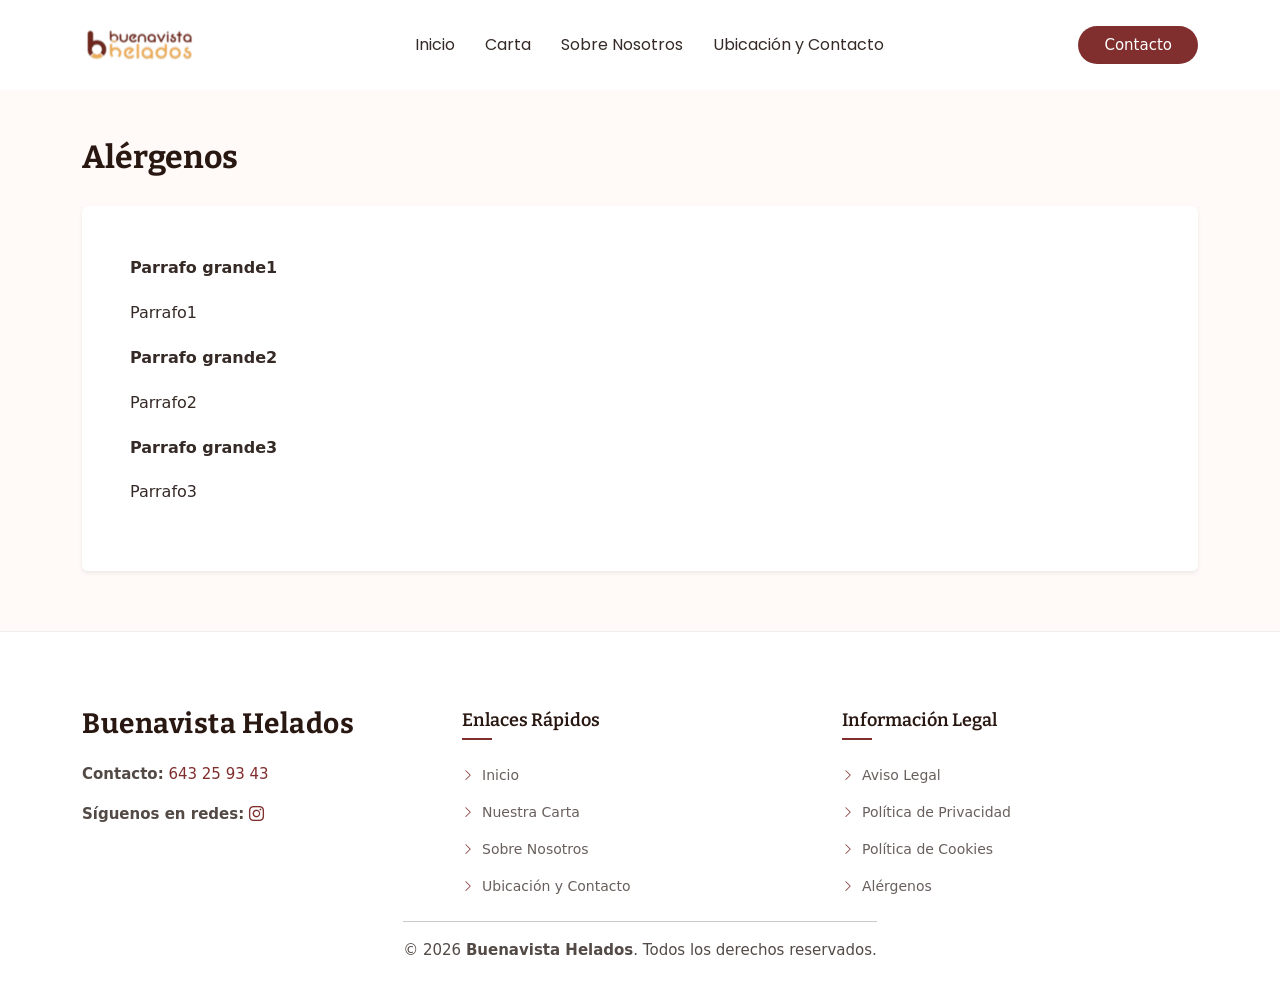
==== alergenos.html @ 4eeed059 "footer, avisos legales..." ====
<!DOCTYPE html>
<html lang="es">

<head>
  <meta charset="utf-8">
  <meta content="width=device-width, initial-scale=1.0" name="viewport">
  <title>Alérgenos - Buenavista Helados</title>
  <meta name="description" content="Información sobre alérgenos en Buenavista Helados">

  <link href="assets/img/cucurucho-de-helado.png" rel="icon">
  <link href="assets/img/cucurucho-de-helado.png" rel="apple-touch-icon">

  <link href="https://fonts.googleapis.com" rel="preconnect">
  <link href="https://fonts.gstatic.com" rel="preconnect" crossorigin>
  <link href="https://fonts.googleapis.com/css2?family=Roboto:ital,wght@0,100;0,300;0,400;0,500;0,700;0,900;1,100;1,300;1,400;1,500;1,700;1,900&family=Poppins:ital,wght@0,100;0,200;0,300;0,400;0,500;0,600;0,700;0,800;0,900;1,100;1,200;1,300;1,400;1,500;1,600;1,700;1,800;1,900&family=Bitter:ital,wght@0,100;0,200;0,300;0,400;0,500;0,600;0,700;0,800;0,900;1,100;1,200;1,300;1,400;1,500;1,600;1,700;1,800;1,900&display=swap" rel="stylesheet">

  <link href="assets/vendor/bootstrap/css/bootstrap.min.css" rel="stylesheet">
  <link href="assets/vendor/bootstrap-icons/bootstrap-icons.css" rel="stylesheet">
  <link href="assets/vendor/aos/aos.css" rel="stylesheet">
  <link href="assets/vendor/glightbox/css/glightbox.min.css" rel="stylesheet">

  <link href="assets/css/main.css" rel="stylesheet">

</head>

<body class="index-page min-vh-100 d-flex flex-column">

  <header id="header" class="header d-flex align-items-center sticky-top">
    <div class="container position-relative d-flex align-items-center justify-content-between">

      <a href="index.html" class="logo d-flex align-items-center me-auto me-xl-0">
      <img src="assets/img/logo.png" alt="Buenavista Helados">
      </a>

      <nav id="navmenu" class="navmenu">
        <ul>
          <li><a href="index.html#hero">Inicio</a></li>
          <li><a href="index.html#bloques-tematicos">Carta</a></li>
          <li><a href="index.html#about">Sobre Nosotros</a></li>
          <li><a href="index.html#location">Ubicación y Contacto</a></li>
        </ul>
        <i class="mobile-nav-toggle d-xl-none bi bi-list"></i>
      </nav>

      <a class="btn-getstarted d-none d-sm-block" href="index.html#location">Contacto</a>

    </div>
  </header>

  <main class="main flex-grow-1 light-background d-flex flex-column">

    <section class="section flex-grow-1 pt-5">
      <div class="container">
        
        <h2 style="color: var(--heading-color); font-weight: 700; margin-bottom: 30px;">Alérgenos</h2>
        
        <div class="p-4 p-md-5 bg-white rounded shadow-sm" style="color: var(--default-color); line-height: 1.8;">
          
          <p><strong>Parrafo grande1</strong></p>
          <p>Parrafo1</p>
          
          <p><strong>Parrafo grande2</strong></p>
          <p>Parrafo2</p>

          <p><strong>Parrafo grande3</strong></p>
          <p>Parrafo3</p>

        </div>
      </div>
    </section>

  </main>

  <footer id="footer" class="footer position-relative mt-auto" style="background: #ffffff; border-top: 1px solid color-mix(in srgb, var(--default-color), transparent 92%);">
    <div class="container footer-content pt-5 pb-4">
      <div class="row gy-4">

        <div class="col-lg-4 col-md-6 footer-contact">
          <a href="index.html" class="logo d-flex align-items-center mb-3">
            <span class="sitename">Buenavista Helados</span>
          </a>
          <div class="contact-info mt-4">
            <p class="alineadoIzq"><strong>Contacto:</strong><a href="tel:643259343"> 643 25 93 43</a></p>
          </div>
          <p class="alineadoIzq"><strong>Síguenos en redes:</strong>
            <a href="https://www.instagram.com/buenavistahelados/"><i class="bi bi-instagram"></i></a>
          </p>
        </div>

        <div class="col-lg-4 col-md-6 footer-links">
          <h4 class="alineadoIzq">Enlaces Rápidos</h4>
          <ul>
            <li><a href="index.html#hero"><i class="bi bi-chevron-right"></i> Inicio</a></li>
            <li><a href="index.html#bloques-tematicos"><i class="bi bi-chevron-right"></i> Nuestra Carta</a></li>
            <li><a href="index.html#about"><i class="bi bi-chevron-right"></i> Sobre Nosotros</a></li>
            <li><a href="index.html#location"><i class="bi bi-chevron-right"></i> Ubicación y Contacto</a></li>
          </ul>
        </div>

        <div class="col-lg-4 col-md-12 footer-links">
          <h4 class="alineadoIzq">Información Legal</h4>
          <ul>
            <li><a href="avisoLegal.html"><i class="bi bi-chevron-right"></i> Aviso Legal</a></li>
            <li><a href="politicaPrivacidad.html"><i class="bi bi-chevron-right"></i> Política de Privacidad</a></li>
            <li><a href="politicaCookies.html"><i class="bi bi-chevron-right"></i> Política de Cookies</a></li>
            <li><a href="alergenos.html"><i class="bi bi-chevron-right"></i> Alérgenos</a></li>
          </ul>
        </div>

        <div class="container d-flex flex-column flex-lg-row justify-content-center align-items-center">
          <div class="copyright">
            <hr>
            <p class="mb-0">© 2026 <strong>Buenavista Helados</strong>. Todos los derechos reservados.</p>
          </div>
        </div>
      </div>
    </div>
  </footer>

  <a href="#" id="scroll-top" class="scroll-top d-flex align-items-center justify-content-center"><i class="bi bi-arrow-up-short"></i></a>

  <div id="preloader"></div>

  <script src="assets/vendor/bootstrap/js/bootstrap.bundle.min.js"></script>
  <script src="assets/vendor/php-email-form/validate.js"></script>
  <script src="assets/vendor/aos/aos.js"></script>
  <script src="assets/vendor/imagesloaded/imagesloaded.pkgd.min.js"></script>
  <script src="assets/vendor/isotope-layout/isotope.pkgd.min.js"></script>
  <script src="assets/vendor/glightbox/js/glightbox.min.js"></script>

  <script src="assets/js/main.js"></script>

</body>

</html>
---- assets/css/main.css ----
@charset "UTF-8";

/* Fonts */
:root {
  --default-font: "Roboto",  system-ui, -apple-system, "Segoe UI", Roboto, "Helvetica Neue", Arial, "Noto Sans", "Liberation Sans", sans-serif, "Apple Color Emoji", "Segoe UI Emoji", "Segoe UI Symbol", "Noto Color Emoji";
  --heading-font: "Bitter",  sans-serif;
  --nav-font: "Poppins",  sans-serif;
}

/* Global Colors - The following color variables are used throughout the website. Updating them here will change the color scheme of the entire website */
:root { 
  --background-color: #ffffff; /* Background color for the entire website, including individual sections */
  --default-color: #352a26; /* Default color used for the majority of the text content across the entire website */
  --heading-color: #291812; /* Color for headings, subheadings and title throughout the website */
  --accent-color: #802F2E; /* Accent color that represents your brand on the website. It's used for buttons, links, and other elements that need to stand out */
  --surface-color: #ffffff; /* The surface color is used as a background of boxed elements within sections, such as cards, icon boxes, or other elements that require a visual separation from the global background. */
  --contrast-color: #ffffff; /* Contrast color for text, ensuring readability against backgrounds of accent, heading, or default colors. */
}

/* Nav Menu Colors - The following color variables are used specifically for the navigation menu. They are separate from the global colors to allow for more customization options */
:root {
  --nav-color: #352a26;  /* The default color of the main navmenu links */
  --nav-hover-color: #802F2E; /* Applied to main navmenu links when they are hovered over or active */
  --nav-mobile-background-color: #ffffff; /* Used as the background color for mobile navigation menu */
  --nav-dropdown-background-color: #ffffff; /* Used as the background color for dropdown items that appear when hovering over primary navigation items */
  --nav-dropdown-color: #352a26; /* Used for navigation links of the dropdown items in the navigation menu. */
  --nav-dropdown-hover-color: #eb5f2d; /* Similar to --nav-hover-color, this color is applied to dropdown navigation links when they are hovered over. */
}

/* Color Presets - These classes override global colors when applied to any section or element, providing reuse of the sam color scheme. */

.light-background {
  --background-color: #fff9f7;
  --surface-color: #ffffff;
}

.dark-background {
  --background-color: #060606;
  --default-color: #ffffff;
  --heading-color: #ffffff;
  --surface-color: #252525;
  --contrast-color: #ffffff;
}

/* Smooth scroll */
:root {
  scroll-behavior: smooth;
}

/*--------------------------------------------------------------
# General Styling & Shared Classes
--------------------------------------------------------------*/
body {
  color: var(--default-color);
  background-color: var(--background-color);
}

a {
  color: var(--accent-color);
  text-decoration: none;
  transition: 0.3s;
}

a:hover {
  color: color-mix(in srgb, var(--accent-color), transparent 25%);
  text-decoration: none;
}

h1,
h2,
h3,
h4,
h5,
h6 {
  color: var(--heading-color);
  font-family: var(--heading-font);
}

/* PHP Email Form Messages
------------------------------*/
.php-email-form .error-message {
  display: none;
  background: #df1529;
  color: #ffffff;
  text-align: left;
  padding: 15px;
  margin-bottom: 24px;
  font-weight: 600;
}

.php-email-form .sent-message {
  display: none;
  color: #ffffff;
  background: #059652;
  text-align: center;
  padding: 15px;
  margin-bottom: 24px;
  font-weight: 600;
}

.php-email-form .loading {
  display: none;
  background: var(--surface-color);
  text-align: center;
  padding: 15px;
  margin-bottom: 24px;
}

.php-email-form .loading:before {
  content: "";
  display: inline-block;
  border-radius: 50%;
  width: 24px;
  height: 24px;
  margin: 0 10px -6px 0;
  border: 3px solid var(--accent-color);
  border-top-color: var(--surface-color);
  animation: php-email-form-loading 1s linear infinite;
}

@keyframes php-email-form-loading {
  0% {
    transform: rotate(0deg);
  }

  100% {
    transform: rotate(360deg);
  }
}

/*--------------------------------------------------------------
# Global Header
--------------------------------------------------------------*/
.header {
  color: var(--default-color);
  background-color: var(--background-color);
  padding: 15px 0;
  transition: all 0.5s;
  z-index: 997;
}

.header .logo {
  line-height: 1;
}

.header .logo img {
  max-height: 36px;
  margin-right: 8px;
}

.header .logo i {
  font-size: 24px;
  margin-right: 5px;
  color: var(--accent-color);
}

.header .logo h1 {
  font-size: 28px;
  margin: 0;
  font-weight: 500;
  letter-spacing: 0.5px;
  color: var(--heading-color);
}

.header .btn-getstarted,
.header .btn-getstarted:focus {
  color: var(--contrast-color);
  background: var(--accent-color);
  padding: 8px 26px;
  margin: 0;
  border-radius: 50px;
  transition: 0.3s;
  display: grid;
  place-items: center;
  font-size: 15px;
}

.header .btn-getstarted:hover,
.header .btn-getstarted:focus:hover {
  color: var(--contrast-color);
  background: color-mix(in srgb, var(--accent-color), transparent 15%);
}

@media (max-width: 1200px) {
  .header .logo {
    order: 1;
  }

  .header .btn-getstarted {
    order: 2;
    margin: 0 15px 0 0;
    padding: 8px 20px;
  }

  .header .navmenu {
    order: 3;
  }
}

.scrolled .header {
  box-shadow: 0px 0 18px rgba(0, 0, 0, 0.1);
}

/*--------------------------------------------------------------
# Navigation Menu
--------------------------------------------------------------*/
/* Navmenu - Desktop */
@media (min-width: 1200px) {
  .navmenu {
    padding: 0;
  }

  .navmenu ul {
    margin: 0;
    padding: 0;
    display: flex;
    list-style: none;
    align-items: center;
  }

  .navmenu li {
    position: relative;
  }

  .navmenu a,
  .navmenu a:focus {
    color: var(--nav-color);
    padding: 18px 15px;
    font-size: 16px;
    font-family: var(--nav-font);
    font-weight: 400;
    display: flex;
    align-items: center;
    justify-content: space-between;
    white-space: nowrap;
    transition: 0.3s;
  }

  .navmenu a i,
  .navmenu a:focus i {
    font-size: 12px;
    line-height: 0;
    margin-left: 5px;
    transition: 0.3s;
  }

  .navmenu li:last-child a {
    padding-right: 0;
  }

  .navmenu li:hover>a,
  .navmenu .active,
  .navmenu .active:focus {
    color: var(--nav-hover-color);
  }

  .navmenu .dropdown ul {
    margin: 0;
    padding: 10px 0;
    background: var(--nav-dropdown-background-color);
    display: block;
    position: absolute;
    visibility: hidden;
    left: 14px;
    top: 130%;
    opacity: 0;
    transition: 0.3s;
    border-radius: 4px;
    z-index: 99;
    box-shadow: 0px 0px 30px rgba(0, 0, 0, 0.1);
  }

  .navmenu .dropdown ul li {
    min-width: 200px;
  }

  .navmenu .dropdown ul a {
    padding: 10px 20px;
    font-size: 15px;
    text-transform: none;
    color: var(--nav-dropdown-color);
  }

  .navmenu .dropdown ul a i {
    font-size: 12px;
  }

  .navmenu .dropdown ul a:hover,
  .navmenu .dropdown ul .active:hover,
  .navmenu .dropdown ul li:hover>a {
    color: var(--nav-dropdown-hover-color);
  }

  .navmenu .dropdown:hover>ul {
    opacity: 1;
    top: 100%;
    visibility: visible;
  }

  .navmenu .dropdown .dropdown ul {
    top: 0;
    left: -90%;
    visibility: hidden;
  }

  .navmenu .dropdown .dropdown:hover>ul {
    opacity: 1;
    top: 0;
    left: -100%;
    visibility: visible;
  }
}

/* Navmenu - Mobile */
@media (max-width: 1199px) {
  .mobile-nav-toggle {
    color: var(--nav-color);
    font-size: 28px;
    line-height: 0;
    margin-right: 10px;
    cursor: pointer;
    transition: color 0.3s;
  }

  .navmenu {
    padding: 0;
    z-index: 9997;
  }

  .navmenu ul {
    display: none;
    list-style: none;
    position: absolute;
    inset: 60px 20px 20px 20px;
    padding: 10px 0;
    margin: 0;
    border-radius: 6px;
    background-color: var(--nav-mobile-background-color);
    overflow-y: auto;
    transition: 0.3s;
    z-index: 9998;
    box-shadow: 0px 0px 30px rgba(0, 0, 0, 0.1);
  }

  .navmenu a,
  .navmenu a:focus {
    color: var(--nav-dropdown-color);
    padding: 10px 20px;
    font-family: var(--nav-font);
    font-size: 17px;
    font-weight: 500;
    display: flex;
    align-items: center;
    justify-content: space-between;
    white-space: nowrap;
    transition: 0.3s;
  }

  .navmenu a i,
  .navmenu a:focus i {
    font-size: 12px;
    line-height: 0;
    margin-left: 5px;
    width: 30px;
    height: 30px;
    display: flex;
    align-items: center;
    justify-content: center;
    border-radius: 50%;
    transition: 0.3s;
    background-color: color-mix(in srgb, var(--accent-color), transparent 90%);
  }

  .navmenu a i:hover,
  .navmenu a:focus i:hover {
    background-color: var(--accent-color);
    color: var(--contrast-color);
  }

  .navmenu a:hover,
  .navmenu .active,
  .navmenu .active:focus {
    color: var(--nav-dropdown-hover-color);
  }

  .navmenu .active i,
  .navmenu .active:focus i {
    background-color: var(--accent-color);
    color: var(--contrast-color);
    transform: rotate(180deg);
  }

  .navmenu .dropdown ul {
    position: static;
    display: none;
    z-index: 99;
    padding: 10px 0;
    margin: 10px 20px;
    background-color: var(--nav-dropdown-background-color);
    border: 1px solid color-mix(in srgb, var(--default-color), transparent 90%);
    box-shadow: none;
    transition: all 0.5s ease-in-out;
  }

  .navmenu .dropdown ul ul {
    background-color: rgba(33, 37, 41, 0.1);
  }

  .navmenu .dropdown>.dropdown-active {
    display: block;
    background-color: rgba(33, 37, 41, 0.03);
  }

  .mobile-nav-active {
    overflow: hidden;
  }

  .mobile-nav-active .mobile-nav-toggle {
    color: #fff;
    position: absolute;
    font-size: 32px;
    top: 15px;
    right: 15px;
    margin-right: 0;
    z-index: 9999;
  }

  .mobile-nav-active .navmenu {
    position: fixed;
    overflow: hidden;
    inset: 0;
    background: rgba(33, 37, 41, 0.8);
    transition: 0.3s;
  }

  .mobile-nav-active .navmenu>ul {
    display: block;
  }
}

/*--------------------------------------------------------------
# Global Footer
--------------------------------------------------------------*/
.footer {
  color: var(--default-color);
  background-color: #FFF9F7;
  font-size: 14px;
  padding: 30px 0 0; 
  position: relative;
}

.footer .footer-content .logo {
  line-height: 1;
}

.footer .footer-content .logo span {
  color: var(--heading-color);
  font-size: 28px;
  font-weight: 700;
  letter-spacing: 0.5px;
  font-family: var(--heading-font);
}

.footer .footer-content p {
  font-size: 15px;
  line-height: 1.6;
  color: color-mix(in srgb, var(--default-color), transparent 15%);
}

.footer .newsletter-form {
  margin-top: 30px;
}

.footer .newsletter-form h5 {
  color: var(--heading-color);
  font-size: 16px;
  font-weight: 600;
  margin-bottom: 15px;
  font-family: var(--heading-font);
}

.footer .newsletter-form .input-group {
  position: relative;
  display: flex;
  border-radius: 50px;
  overflow: hidden;
  box-shadow: 0 2px 10px color-mix(in srgb, var(--default-color), transparent 90%);
}

.footer .newsletter-form input[type=email] {
  flex: 1;
  padding: 12px 20px;
  border: none;
  background-color: var(--surface-color);
  color: var(--default-color);
  font-size: 14px;
}

.footer .newsletter-form input[type=email]:focus {
  outline: none;
  box-shadow: none;
}

.footer .newsletter-form input[type=email]::placeholder {
  color: color-mix(in srgb, var(--default-color), transparent 60%);
}

.footer .newsletter-form .btn-subscribe {
  background-color: var(--accent-color);
  color: var(--contrast-color);
  border: none;
  padding: 12px 20px;
  cursor: pointer;
  transition: 0.3s;
}

.footer .newsletter-form .btn-subscribe:hover {
  background-color: color-mix(in srgb, var(--accent-color), black 10%);
}

.footer .newsletter-form .btn-subscribe i {
  font-size: 16px;
}

.footer .newsletter-form .loading,
.footer .newsletter-form .error-message,
.footer .newsletter-form .sent-message {
  font-size: 13px;
  margin-top: 8px;
}

.footer h4 {
  color: var(--heading-color);
  font-size: 18px;
  font-weight: 600;
  margin-bottom: 25px;
  position: relative;
  font-family: var(--heading-font);
}

.footer h4:after {
  content: "";
  position: absolute;
  left: 0;
  bottom: -8px;
  width: 30px;
  height: 2px;
  background-color: var(--accent-color);
}

.footer .footer-links ul {
  list-style: none;
  padding: 0;
  margin: 0;
}

.footer .footer-links ul li {
  padding: 8px 0;
  display: flex;
  align-items: center;
  transition: 0.3s;
}

.footer .footer-links ul li:hover {
  transform: translateX(5px);
}

.footer .footer-links ul a {
  color: color-mix(in srgb, var(--default-color), transparent 25%);
  text-decoration: none;
  display: flex;
  align-items: center;
  font-size: 14px;
  transition: 0.3s;
}

.footer .footer-links ul a:hover {
  color: var(--accent-color);
}

.footer .footer-links ul a i {
  margin-right: 8px;
  font-size: 12px;
  color: var(--accent-color);
}

.footer .footer-contact .contact-item {
  display: flex;
  align-items: flex-start;
  margin-bottom: 20px;
}

.footer .footer-contact .contact-item .contact-icon {
  width: 40px;
  height: 40px;
  background-color: color-mix(in srgb, var(--accent-color), transparent 90%);
  border-radius: 50%;
  display: flex;
  align-items: center;
  justify-content: center;
  margin-right: 15px;
  flex-shrink: 0;
}

.footer .footer-contact .contact-item .contact-icon i {
  color: var(--accent-color);
  font-size: 16px;
}

.footer .footer-contact .contact-item .contact-info p {
  margin: 0;
  color: color-mix(in srgb, var(--default-color), transparent 20%);
  font-size: 14px;
  line-height: 1.5;
}

.footer .social-links {
  display: flex;
  justify-content: center;
  gap: 12px;
  margin-top: 25px;
}

.footer .social-links a {
  width: 42px;
  height: 42px;
  background-color: color-mix(in srgb, var(--default-color), transparent 92%);
  color: color-mix(in srgb, var(--default-color), transparent 30%);
  display: flex;
  align-items: center;
  justify-content: center;
  border-radius: 50%;
  transition: 0.3s;
  text-decoration: none;
}

.footer .social-links a:hover {
  background-color: var(--accent-color);
  color: var(--contrast-color);
  transform: translateY(-3px);
}

.footer .social-links a i {
  font-size: 16px;
}

.footer .footer-bottom {
  margin-top: 50px;
  padding: 25px 0;
  background-color: color-mix(in srgb, var(--default-color), transparent 95%);
  border-top: 1px solid color-mix(in srgb, var(--default-color), transparent 85%);
}

.footer .footer-bottom .copyright p {
  margin: 0;
  font-size: 14px;
  color: color-mix(in srgb, var(--default-color), transparent 20%);
}

@media (max-width: 991px) {
  .footer .footer-bottom .copyright p {
    text-align: center;
    margin-bottom: 15px;
  }
}

.footer .footer-bottom .footer-bottom-links {
  text-align: right;
  margin-bottom: 8px;
}

@media (max-width: 991px) {
  .footer .footer-bottom .footer-bottom-links {
    text-align: center;
    margin-bottom: 10px;
  }
}

.footer .footer-bottom .footer-bottom-links a {
  color: color-mix(in srgb, var(--default-color), transparent 30%);
  font-size: 13px;
  margin-left: 20px;
  text-decoration: none;
}

.footer .footer-bottom .footer-bottom-links a:first-child {
  margin-left: 0;
}

.footer .footer-bottom .footer-bottom-links a:hover {
  color: var(--accent-color);
}

@media (max-width: 991px) {
  .footer .footer-bottom .footer-bottom-links a {
    margin: 0 10px;
  }
}

.footer .footer-bottom .credits {
  text-align: right;
  font-size: 13px;
  color: color-mix(in srgb, var(--default-color), transparent 40%);
}

@media (max-width: 991px) {
  .footer .footer-bottom .credits {
    text-align: center;
  }
}

.footer .footer-bottom .credits a {
  color: var(--accent-color);
  text-decoration: none;
}

.footer .footer-bottom .credits a:hover {
  text-decoration: underline;
}

@media (max-width: 768px) {
  .footer {
    padding: 30px 0 0; 
  }

  .footer .footer-content {
    text-align: center;
  }

  .footer .footer-links,
  .footer .footer-contact {
    margin-bottom: 40px;
  }
}

input[type=text],
input[type=email],
textarea {
  color: var(--default-color);
  background-color: var(--surface-color);
  font-size: 14px;
  border-color: color-mix(in srgb, var(--default-color), transparent 80%);
}

input[type=text]:focus,
input[type=email]:focus,
textarea:focus {
  border-color: var(--accent-color);
}

input[type=text]::placeholder,
input[type=email]::placeholder,
textarea::placeholder {
  color: color-mix(in srgb, var(--default-color), transparent 70%);
}

/*--------------------------------------------------------------
# Preloader
--------------------------------------------------------------*/
#preloader {
  position: fixed;
  inset: 0;
  z-index: 999999;
  overflow: hidden;
  background: var(--background-color);
  transition: all 0.6s ease-out;
}

#preloader:before {
  content: "";
  position: fixed;
  top: calc(50% - 30px);
  left: calc(50% - 30px);
  border: 6px solid #ffffff;
  border-color: var(--accent-color) transparent var(--accent-color) transparent;
  border-radius: 50%;
  width: 60px;
  height: 60px;
  animation: animate-preloader 1.5s linear infinite;
}

@keyframes animate-preloader {
  0% {
    transform: rotate(0deg);
  }

  100% {
    transform: rotate(360deg);
  }
}

/*--------------------------------------------------------------
# Scroll Top Button
--------------------------------------------------------------*/
.scroll-top {
  position: fixed;
  visibility: hidden;
  opacity: 0;
  right: 15px;
  bottom: -15px;
  z-index: 99999;
  background-color: var(--accent-color);
  width: 44px;
  height: 44px;
  border-radius: 50px;
  transition: all 0.4s;
}

.scroll-top i {
  font-size: 24px;
  color: var(--contrast-color);
  line-height: 0;
}

.scroll-top:hover {
  background-color: color-mix(in srgb, var(--accent-color), transparent 20%);
  color: var(--contrast-color);
}

.scroll-top.active {
  visibility: visible;
  opacity: 1;
  bottom: 15px;
}

/*--------------------------------------------------------------
# Disable aos animation delay on mobile devices
--------------------------------------------------------------*/
@media screen and (max-width: 768px) {
  [data-aos-delay] {
    transition-delay: 0 !important;
  }
}

/*--------------------------------------------------------------
# Global Page Titles & Breadcrumbs
--------------------------------------------------------------*/
.page-title {
  color: var(--default-color);
  background-color: var(--background-color);
  padding: 25px 0;
  position: relative;
}

.page-title h1 {
  font-size: 24px;
  font-weight: 700;
}

.page-title .breadcrumbs ol {
  display: flex;
  flex-wrap: wrap;
  list-style: none;
  padding: 0;
  margin: 0;
  font-size: 14px;
  font-weight: 400;
}

.page-title .breadcrumbs ol li+li {
  padding-left: 10px;
}

.page-title .breadcrumbs ol li+li::before {
  content: "/";
  display: inline-block;
  padding-right: 10px;
  color: color-mix(in srgb, var(--default-color), transparent 70%);
}

/*--------------------------------------------------------------
# Global Sections
--------------------------------------------------------------*/
section,
.section {
  color: var(--default-color);
  background-color: var(--background-color);
  padding: 60px 0;
  scroll-margin-top: 90px;
  overflow: clip;
  position: relative;
}

@media (max-width: 1199px) {

  section,
  .section {
    scroll-margin-top: 66px;
  }
}

/*--------------------------------------------------------------
# Global Section Titles
--------------------------------------------------------------*/
.section-title {
  text-align: center;
  padding-bottom: 60px;
  position: relative;
}

.section-title h2 {
  font-size: 32px;
  font-weight: 700;
  margin-bottom: 20px;
  padding-bottom: 20px;
  position: relative;
}

.section-title h2:before {
  content: "";
  position: absolute;
  display: block;
  width: 160px;
  height: 1px;
  background: color-mix(in srgb, var(--default-color), transparent 60%);
  left: 0;
  right: 0;
  bottom: 1px;
  margin: auto;
}

.section-title h2::after {
  content: "";
  position: absolute;
  display: block;
  width: 60px;
  height: 3px;
  background: var(--accent-color);
  left: 0;
  right: 0;
  bottom: 0;
  margin: auto;
}

.section-title p {
  margin-bottom: 0;
}

/*--------------------------------------------------------------
# Hero Section
--------------------------------------------------------------*/
.hero {
  display: flex;
  align-items: center;
  overflow: hidden;
  position: relative;
  padding: 100px 0;
}

.hero .hero-content {
  width: 100%;
}

.hero .hero-content .content {
  padding-right: 2rem;
}

@media (max-width: 991px) {
 .hero .hero-content .content {
 padding-right: 0;
 text-align: left; 
 margin-bottom: 3rem;
 }
}

.hero .hero-content .hero-title {
  font-size: 3.5rem;
  font-weight: 700;
  line-height: 1.2;
  margin-bottom: 1.5rem;
  color: var(--heading-color);
}

@media (max-width: 768px) {
    #bloques-tematicos .row {
        display: flex !important;
        flex-wrap: nowrap !important; 
        overflow-x: auto !important; 
        padding: 20px 10px !important;
        gap: 15px; 
    }

    #bloques-tematicos .col-12 {
        /* Cada tarjeta ocupa el 80% del ancho para que la siguiente asome un poco */
        flex: 0 0 80% !important; 
        max-width: 80% !important;
        width: 80% !important;
    }

    /* Opcional: Ocultar la barra de desplazamiento para que se vea más limpio */
    #bloques-tematicos .row::-webkit-scrollbar {
        display: none;
    }
}

@media (max-width: 768px) {
  .hero .hero-content .hero-title {
    font-size: 2.5rem;
  }
}

.hero .hero-content .hero-subtitle {
  font-size: 1.1rem;
  line-height: 1.6;
  color: color-mix(in srgb, var(--default-color), transparent 20%);
}

.hero .hero-content .hero-actions .btn {
  padding: 12px 30px;
  font-weight: 600;
  font-size: 1rem;
  border-radius: 50px;
  text-transform: uppercase;
  letter-spacing: 1px;
  transition: all 0.3s ease;
  border: 2px solid var(--accent-color);
}

.hero .hero-content .hero-actions .btn.btn-primary {
  background-color: var(--accent-color);
  color: var(--contrast-color);
}

.hero .hero-content .hero-actions .btn.btn-primary:hover {
  background-color: color-mix(in srgb, var(--accent-color), black 10%);
  border-color: color-mix(in srgb, var(--accent-color), black 10%);
  transform: translateY(-2px);
}

.hero .hero-content .hero-actions .btn.btn-outline {
  background-color: transparent;
  color: var(--accent-color);
}

.hero .hero-content .hero-actions .btn.btn-outline:hover {
  background-color: var(--accent-color);
  color: var(--contrast-color);
  transform: translateY(-2px);
}

.hero .hero-content .hero-info .info-item i {
  font-size: 1.5rem;
  color: var(--accent-color);
}

.hero .hero-content .hero-info .info-item small {
  font-size: 0.85rem;
  text-transform: uppercase;
  letter-spacing: 0.5px;
}

.hero .hero-content .hero-info .info-item .fw-medium {
  font-weight: 600;
  color: var(--heading-color);
}

.hero .hero-images {
  position: relative;
  height: 600px;
}

@media (max-width: 991px) {
  .hero .hero-images {
    height: 500px;
  }
}

.hero .hero-images .main-image {
  position: relative;
  width: 100%;
  height: 70%;
  border-radius: 20px;
  overflow: hidden;
  box-shadow: 0 20px 40px rgba(0, 0, 0, 0.1);
}

.hero .hero-images .main-image img {
  width: 100%;
  height: 100%;
  object-fit: cover;
  transition: transform 0.3s ease;
}

.hero .hero-images .main-image:hover img {
  transform: scale(1.05);
}

.hero .hero-images .floating-images .floating-image {
  position: absolute;
  width: 140px;
  height: 140px;
  border-radius: 15px;
  overflow: hidden;
  box-shadow: 0 15px 30px rgba(0, 0, 0, 0.15);
  border: 4px solid var(--surface-color);
}

.hero .hero-images .floating-images .floating-image img {
  width: 100%;
  height: 100%;
  object-fit: cover;
  transition: transform 0.3s ease;
}

.hero .hero-images .floating-images .floating-image:hover img {
  transform: scale(1.1);
}

.hero .hero-images .floating-images .floating-image.floating-image-1 {
  top: 15%;
  right: -20px;
  animation: float 3s ease-in-out infinite;
}

.hero .hero-images .floating-images .floating-image.floating-image-2 {
  bottom: 20%;
  left: -30px;
  animation: float 3s ease-in-out infinite 1.5s;
}

@media (max-width: 991px) {
  .hero .hero-images .floating-images .floating-image {
    width: 100px;
    height: 100px;
  }

  .hero .hero-images .floating-images .floating-image.floating-image-1 {
    right: 10px;
  }

  .hero .hero-images .floating-images .floating-image.floating-image-2 {
    left: 10px;
  }
}

@keyframes float {

  0%,
  100% {
    transform: translateY(0px);
  }

  50% {
    transform: translateY(-10px);
  }
}

/*--------------------------------------------------------------
# About Section
--------------------------------------------------------------*/
.about {
  background-color: var(--surface-color);
  position: relative;
}

.about .about-image {
  position: relative;
}

.about .about-image img {
  border-radius: 12px;
  box-shadow: 0 10px 30px color-mix(in srgb, var(--default-color), transparent 85%);
}

.about .about-image .experience-badge {
  position: absolute;
  top: 20px;
  right: 20px;
  background: linear-gradient(135deg, var(--accent-color), color-mix(in srgb, var(--accent-color), var(--heading-color) 20%));
  color: var(--contrast-color);
  padding: 20px;
  border-radius: 12px;
  text-align: center;
  box-shadow: 0 8px 25px color-mix(in srgb, var(--accent-color), transparent 60%);
}

.about .about-image .experience-badge .years {
  display: block;
  font-size: 24px;
  font-weight: 700;
  margin-bottom: 5px;
}

.about .about-image .experience-badge .text {
  font-size: 12px;
  font-weight: 500;
  text-transform: uppercase;
  letter-spacing: 0.5px;
}

.about .about-content {
  padding-left: 40px;
}

@media (max-width: 992px) {
  .about .about-content {
    padding-left: 0;
    margin-top: 40px;
  }
}

.about .about-content .section-header {
  margin-bottom: 30px;
}

.about .about-content .section-header h2 {
  font-size: 36px;
  font-weight: 700;
  margin-bottom: 15px;
  color: var(--heading-color);
}

.about .about-content .section-header .subtitle {
  font-size: 18px;
  color: var(--accent-color);
  font-weight: 500;
  margin-bottom: 0;
}

.about .about-content .story-text {
  margin-bottom: 30px;
}

.about .about-content .story-text p {
  font-size: 16px;
  line-height: 1.7;
  margin-bottom: 20px;
  color: var(--default-color);
}

.about .about-content .story-text p:last-child {
  margin-bottom: 0;
}

.about .about-content .chef-highlights {
  margin-bottom: 30px;
}

.about .about-content .chef-highlights .highlight-item {
  display: flex;
  align-items: center;
  gap: 10px;
  padding: 15px 0;
}

.about .about-content .chef-highlights .highlight-item i {
  font-size: 20px;
  color: var(--accent-color);
  width: 24px;
}

.about .about-content .chef-highlights .highlight-item span {
  font-weight: 600;
  color: var(--heading-color);
}

.about .about-content .chef-quote {
  background: color-mix(in srgb, var(--accent-color), transparent 95%);
  padding: 25px;
  border-radius: 12px;
  border-left: 4px solid var(--accent-color);
  margin-bottom: 40px;
}

.about .about-content .chef-quote blockquote {
  font-style: italic;
  font-size: 16px;
  line-height: 1.6;
  margin-bottom: 10px;
  color: var(--default-color);
}

.about .about-content .chef-quote cite {
  font-weight: 600;
  color: var(--heading-color);
  font-style: normal;
}

.about .about-content .cta-buttons {
  display: flex;
  gap: 15px;
  flex-wrap: wrap;
}

.about .about-content .cta-buttons .btn {
  padding: 12px 30px;
  font-weight: 600;
  text-decoration: none;
  border-radius: 8px;
  transition: all 0.3s ease;
  border: 2px solid transparent;
}

.about .about-content .cta-buttons .btn.btn-primary {
  background-color: var(--accent-color);
  color: var(--contrast-color);
  border-color: var(--accent-color);
}

.about .about-content .cta-buttons .btn.btn-primary:hover {
  background-color: color-mix(in srgb, var(--accent-color), var(--default-color) 15%);
  transform: translateY(-2px);
}

.about .about-content .cta-buttons .btn.btn-outline {
  background-color: transparent;
  color: var(--accent-color);
  border-color: var(--accent-color);
}

.about .about-content .cta-buttons .btn.btn-outline:hover {
  background-color: var(--accent-color);
  color: var(--contrast-color);
  transform: translateY(-2px);
}

.about .restaurant-gallery {
  margin-top: 80px;
}

.about .restaurant-gallery .gallery-item {
  position: relative;
  overflow: hidden;
  border-radius: 12px;
  box-shadow: 0 8px 25px color-mix(in srgb, var(--default-color), transparent 90%);
  transition: transform 0.3s ease;
}

.about .restaurant-gallery .gallery-item:hover {
  transform: translateY(-5px);
}

.about .restaurant-gallery .gallery-item:hover .gallery-caption {
  transform: translateY(0);
  opacity: 1;
}

.about .restaurant-gallery .gallery-item img {
  width: 100%;
  height: 280px;
  object-fit: cover;
  transition: transform 0.3s ease;
}

.about .restaurant-gallery .gallery-item .gallery-caption {
  position: absolute;
  bottom: 0;
  left: 0;
  right: 0;
  background: linear-gradient(transparent, color-mix(in srgb, var(--default-color), transparent 20%));
  color: var(--contrast-color);
  padding: 30px 20px 20px;
  transform: translateY(20px);
  opacity: 0;
  transition: all 0.3s ease;
}

.about .restaurant-gallery .gallery-item .gallery-caption h4 {
  font-size: 18px;
  font-weight: 600;
  margin-bottom: 5px;
  color: var(--contrast-color);
}

.about .restaurant-gallery .gallery-item .gallery-caption p {
  font-size: 14px;
  margin-bottom: 0;
  color: color-mix(in srgb, var(--contrast-color), transparent 20%);
}

@media (max-width: 768px) {
  .about .about-content .section-header h2 {
    font-size: 28px;
  }

  .about .about-content .section-header .subtitle {
    font-size: 16px;
  }

  .about .about-content .cta-buttons .btn {
    flex: 1;
    text-align: center;
    min-width: 140px;
  }

  .about .restaurant-gallery {
    margin-top: 60px;
  }

  .about .restaurant-gallery .gallery-item {
    margin-bottom: 20px;
  }

  .about .restaurant-gallery .gallery-item img {
    height: 220px;
  }
}

/*--------------------------------------------------------------
# Menu Section
--------------------------------------------------------------*/
.menu .menu-filters {
  margin-bottom: 50px;
}

.menu .menu-filters .nav-pills {
  gap: 20px;
}

.menu .menu-filters .nav-pills .nav-link {
  background-color: transparent;
  color: var(--default-color);
  border: 2px solid color-mix(in srgb, var(--default-color), transparent 85%);
  border-radius: 50px;
  padding: 12px 30px;
  font-weight: 600;
  font-size: 15px;
  transition: all 0.3s ease;
  display: flex;
  align-items: center;
}

.menu .menu-filters .nav-pills .nav-link i {
  font-size: 18px;
}

.menu .menu-filters .nav-pills .nav-link:hover {
  background-color: var(--accent-color);
  color: var(--contrast-color);
  border-color: var(--accent-color);
  transform: translateY(-3px);
  box-shadow: 0 8px 30px color-mix(in srgb, var(--accent-color), transparent 70%);
}

.menu .menu-filters .nav-pills .nav-link.active {
  background-color: var(--accent-color);
  color: var(--contrast-color);
  border-color: var(--accent-color);
  box-shadow: 0 5px 20px color-mix(in srgb, var(--accent-color), transparent 60%);
}

@media (max-width: 768px) {
  .menu .menu-filters .nav-pills {
    flex-direction: column;
    align-items: center;
    gap: 15px;
  }

  .menu .menu-filters .nav-pills .nav-link {
    width: 200px;
    justify-content: center;
  }
}

.menu .menu-item {
  background-color: var(--surface-color);
  border-radius: 20px;
  overflow: hidden;
  box-shadow: 0 5px 30px color-mix(in srgb, var(--default-color), transparent 85%);
  transition: all 0.3s ease;
  height: 100%;
  display: flex;
  flex-direction: column;
}

.menu .menu-item:hover {
  transform: translateY(-10px);
  box-shadow: 0 15px 50px color-mix(in srgb, var(--default-color), transparent 70%);
}

.menu .menu-item .menu-item-image {
  position: relative;
  overflow: hidden;
  height: 250px;
}

.menu .menu-item .menu-item-image img {
  width: 100%;
  height: 100%;
  object-fit: cover;
  transition: transform 0.3s ease;
}

.menu .menu-item .menu-item-image:hover img {
  transform: scale(1.1);
}

.menu .menu-item .menu-item-image .special-badge {
  position: absolute;
  top: 15px;
  left: 15px;
  background: linear-gradient(135deg, var(--accent-color), color-mix(in srgb, var(--accent-color), #ff6b6b 30%));
  color: var(--contrast-color);
  padding: 8px 16px;
  border-radius: 25px;
  font-size: 12px;
  font-weight: 700;
  text-transform: uppercase;
  letter-spacing: 0.5px;
  box-shadow: 0 4px 15px color-mix(in srgb, var(--accent-color), transparent 50%);
}

.menu .menu-item .menu-item-content {
  padding: 25px;
  flex-grow: 1;
  display: flex;
  flex-direction: column;
}

.menu .menu-item .menu-item-content .menu-item-header {
  display: flex;
  justify-content: space-between;
  align-items: flex-start;
  margin-bottom: 15px;
}

.menu .menu-item .menu-item-content .menu-item-header h4 {
  color: var(--heading-color);
  font-size: 20px;
  font-weight: 700;
  margin: 0;
  flex-grow: 1;
  margin-right: 15px;
  line-height: 1.3;
}

.menu .menu-item .menu-item-content .menu-item-header .dietary-tags {
  display: flex;
  gap: 8px;
  flex-shrink: 0;
}

.menu .menu-item .menu-item-content .menu-item-header .dietary-tags .tag {
  width: 35px;
  height: 35px;
  border-radius: 50%;
  display: flex;
  align-items: center;
  justify-content: center;
  font-size: 14px;
}

.menu .menu-item .menu-item-content .menu-item-header .dietary-tags .tag.spicy {
  background-color: #ff6b6b;
  color: white;
}

.menu .menu-item .menu-item-content .menu-item-header .dietary-tags .tag.vegetarian {
  background-color: #51cf66;
  color: white;
}

.menu .menu-item .menu-item-content .menu-item-header .dietary-tags .tag.vegan {
  background-color: #69db7c;
  color: white;
}

.menu .menu-item .menu-item-content .menu-item-header .dietary-tags .tag.gluten-free {
  background-color: #74c0fc;
  color: white;
}

.menu .menu-item .menu-item-content .menu-item-header .dietary-tags .tag.premium {
  background-color: #ffd43b;
  color: var(--heading-color);
}

.menu .menu-item .menu-item-content p {
  color: color-mix(in srgb, var(--default-color), transparent 30%);
  font-size: 14px;
  line-height: 1.6;
  margin-bottom: 20px;
  flex-grow: 1;
}

.menu .menu-item .menu-item-content .menu-item-footer {
  margin-top: auto;
}

.menu .menu-item .menu-item-content .menu-item-footer .price {
  font-size: 24px;
  font-weight: 800;
  color: var(--accent-color);
  display: block;
  text-align: right;
}

.menu .btn-download {
  background: linear-gradient(135deg, var(--accent-color), color-mix(in srgb, var(--accent-color), transparent 30%));
  color: var(--contrast-color);
  border: none;
  padding: 15px 40px;
  border-radius: 50px;
  font-weight: 600;
  font-size: 16px;
  text-decoration: none;
  display: inline-flex;
  align-items: center;
  box-shadow: 0 8px 30px color-mix(in srgb, var(--accent-color), transparent 70%);
  transition: all 0.3s ease;
}

.menu .btn-download i {
  font-size: 18px;
}

.menu .btn-download:hover {
  transform: translateY(-3px);
  box-shadow: 0 15px 50px color-mix(in srgb, var(--accent-color), transparent 50%);
  color: var(--contrast-color);
}

@media (max-width: 768px) {
  .menu .menu-item .menu-item-content .menu-item-header {
    flex-direction: column;
    align-items: flex-start;
    gap: 10px;
  }

  .menu .menu-item .menu-item-content .menu-item-header h4 {
    margin-right: 0;
  }

  .menu .menu-item .menu-item-content .menu-item-header .dietary-tags {
    align-self: flex-end;
  }
}

/*--------------------------------------------------------------
# Testimonials Section
--------------------------------------------------------------*/
.testimonials .testimonial-grid {
  display: grid;
  grid-template-columns: repeat(2, 1fr);
  gap: 2rem;
  position: relative;
}

.testimonials .testimonial-grid::before {
  content: "";
  position: absolute;
  top: 50%;
  left: 50%;
  transform: translate(-50%, -50%);
  width: 200px;
  height: 200px;
  background-color: color-mix(in srgb, var(--accent-color), transparent 90%);
  border-radius: 50%;
  filter: blur(80px);
  z-index: -1;
}

.testimonials .testimonial-item {
  position: relative;
}

.testimonials .testimonial-item.featured .testimonial-card {
  background-color: var(--accent-color);
  transform: scale(1.05);
}

.testimonials .testimonial-item.featured .testimonial-card .testimonial-meta h3,
.testimonials .testimonial-item.featured .testimonial-card .testimonial-meta h4 {
  color: var(--contrast-color);
}

.testimonials .testimonial-item.featured .testimonial-card .company-logo i {
  color: var(--contrast-color);
}

.testimonials .testimonial-item.featured .testimonial-card .testimonial-body p,
.testimonials .testimonial-item.featured .testimonial-card .testimonial-body .quote-icon {
  color: var(--contrast-color);
}

.testimonials .testimonial-card {
  background-color: var(--surface-color);
  border-radius: 16px;
  padding: 2rem;
  box-shadow: 0 10px 30px -5px rgba(0, 0, 0, 0.08);
  transition: all 0.3s ease-in-out;
}

.testimonials .testimonial-card:hover:not(.featured .testimonial-card) {
  transform: translateY(-5px);
  box-shadow: 0 15px 35px -5px rgba(0, 0, 0, 0.12);
}

.testimonials .testimonial-header {
  display: flex;
  align-items: center;
  gap: 1.5rem;
  margin-bottom: 1.5rem;
}

.testimonials .testimonial-image {
  width: 80px;
  height: 80px;
  border-radius: 12px;
  overflow: hidden;
  flex-shrink: 0;
}

.testimonials .testimonial-image img {
  width: 100%;
  height: 100%;
  object-fit: cover;
}

.testimonials .testimonial-meta {
  flex: 1;
}

.testimonials .testimonial-meta h3 {
  font-size: 1.25rem;
  margin-bottom: 0.5rem;
}

.testimonials .testimonial-meta h4 {
  font-size: 0.875rem;
  color: color-mix(in srgb, var(--heading-color), transparent 40%);
  margin-bottom: 0.75rem;
}

.testimonials .company-logo i {
  font-size: 1.5rem;
  color: var(--accent-color);
}

.testimonials .testimonial-body {
  position: relative;
}

.testimonials .testimonial-body .quote-icon {
  color: var(--accent-color);
  font-size: 1.25rem;
  margin-bottom: 1rem;
  display: block;
}

.testimonials .testimonial-body p {
  font-size: 1rem;
  line-height: 1.6;
  margin: 0;
}

@media (max-width: 991.98px) {
  .testimonials .testimonial-grid {
    gap: 1.5rem;
  }

  .testimonials .testimonial-grid::before {
    width: 150px;
    height: 150px;
  }

  .testimonials .testimonial-card {
    padding: 1.5rem;
  }

  .testimonials .testimonial-image {
    width: 70px;
    height: 70px;
  }

  .testimonials .testimonial-meta h3 {
    font-size: 1.125rem;
  }
}

@media (max-width: 767.98px) {
  .testimonials .testimonial-grid {
    grid-template-columns: 1fr;
    gap: 1.25rem;
  }

  .testimonials .testimonial-item.featured .testimonial-card {
    transform: scale(1);
  }

  .testimonials .testimonial-header {
    gap: 1rem;
  }

  .testimonials .testimonial-image {
    width: 60px;
    height: 60px;
  }

  .testimonials .company-logo i {
    font-size: 1.25rem;
  }
}

/*--------------------------------------------------------------
# Chefs Section
--------------------------------------------------------------*/
.chefs .main-chef-section {
  margin-bottom: 4rem;
  padding: 3rem 0;
  position: relative;
}

.chefs .main-chef-section:after {
  content: "";
  position: absolute;
  top: 0;
  right: 0;
  width: 100px;
  height: 100px;
  background: linear-gradient(135deg, var(--accent-color), color-mix(in srgb, var(--accent-color), transparent 30%));
  clip-path: polygon(0 0, 100% 0, 100% 70%, 30% 100%, 0 100%);
  opacity: 0.1;
}

.chefs .main-chef-section .chef-content {
  padding-right: 2rem;
}

@media (max-width: 991px) {
  .chefs .main-chef-section .chef-content {
    padding-right: 0;
    margin-bottom: 3rem;
    text-align: center;
  }
}

.chefs .main-chef-section .chef-content .chef-badge {
  display: inline-flex;
  align-items: center;
  gap: 0.5rem;
  background: linear-gradient(135deg, var(--accent-color), color-mix(in srgb, var(--accent-color), transparent 20%));
  color: var(--contrast-color);
  padding: 0.75rem 1.5rem;
  border-radius: 50px;
  font-weight: 600;
  font-size: 0.9rem;
  text-transform: uppercase;
  letter-spacing: 1px;
  margin-bottom: 1.5rem;
}

.chefs .main-chef-section .chef-content .chef-badge i {
  font-size: 1.1rem;
}

.chefs .main-chef-section .chef-content h2 {
  font-size: 3rem;
  font-weight: 800;
  margin-bottom: 1.5rem;
  line-height: 1.2;
}

@media (max-width: 768px) {
  .chefs .main-chef-section .chef-content h2 {
    font-size: 2.2rem;
  }
}

.chefs .main-chef-section .chef-content .experience-years {
  display: flex;
  align-items: baseline;
  gap: 1rem;
  margin-bottom: 2rem;
}

@media (max-width: 991px) {
  .chefs .main-chef-section .chef-content .experience-years {
    justify-content: center;
  }
}

.chefs .main-chef-section .chef-content .experience-years .number {
  font-size: 3.5rem;
  font-weight: 900;
  color: var(--accent-color);
  line-height: 1;
}

.chefs .main-chef-section .chef-content .experience-years .text {
  font-size: 1.1rem;
  color: var(--heading-color);
  font-weight: 600;
  text-transform: uppercase;
  letter-spacing: 1px;
}

.chefs .main-chef-section .chef-content p {
  font-size: 1.1rem;
  line-height: 1.8;
  margin-bottom: 2.5rem;
  color: color-mix(in srgb, var(--default-color), transparent 20%);
}

.chefs .main-chef-section .chef-content .achievements {
  display: flex;
  flex-direction: column;
  gap: 1rem;
}

.chefs .main-chef-section .chef-content .achievements .achievement-item {
  display: flex;
  align-items: center;
  gap: 1rem;
  padding: 1rem;
  background-color: var(--surface-color);
  border-radius: 10px;
  border-left: 4px solid var(--accent-color);
  transition: transform 0.3s;
}

.chefs .main-chef-section .chef-content .achievements .achievement-item:hover {
  transform: translateX(10px);
}

.chefs .main-chef-section .chef-content .achievements .achievement-item i {
  color: var(--accent-color);
  font-size: 1.2rem;
}

.chefs .main-chef-section .chef-content .achievements .achievement-item span {
  font-weight: 600;
  color: var(--heading-color);
}

.chefs .main-chef-section .chef-image-container {
  position: relative;
}

.chefs .main-chef-section .chef-image-container .image-frame {
  position: relative;
  border-radius: 20px;
  overflow: hidden;
  box-shadow: 0 20px 40px rgba(0, 0, 0, 0.15);
}

.chefs .main-chef-section .chef-image-container .image-frame:before {
  content: "";
  position: absolute;
  top: -20px;
  left: -20px;
  right: 20px;
  bottom: 20px;
  border: 3px solid var(--accent-color);
  border-radius: 20px;
  z-index: -1;
}

.chefs .main-chef-section .chef-image-container .image-frame img {
  width: 100%;
  height: 500px;
  object-fit: cover;
  transition: transform 0.6s;
}

.chefs .main-chef-section .chef-image-container .image-frame:hover img {
  transform: scale(1.05);
}

.chefs .main-chef-section .chef-image-container .image-frame .signature-overlay {
  position: absolute;
  bottom: 20px;
  right: 20px;
  background-color: var(--surface-color);
  padding: 0.75rem 1.25rem;
  border-radius: 10px;
  box-shadow: 0 5px 15px rgba(0, 0, 0, 0.1);
}

.chefs .main-chef-section .chef-image-container .image-frame .signature-overlay img {
  max-width: 120px;
  height: auto;
}

.chefs .team-grid .team-member {
  background-color: var(--surface-color);
  border-radius: 15px;
  overflow: hidden;
  transition: transform 0.3s, box-shadow 0.3s;
  height: 100%;
}

.chefs .team-grid .team-member:hover {
  transform: translateY(-10px);
  box-shadow: 0 15px 40px rgba(0, 0, 0, 0.12);
}

.chefs .team-grid .team-member:hover .overlay {
  opacity: 1;
  visibility: visible;
}

.chefs .team-grid .team-member:hover .member-photo img {
  transform: scale(1.1);
}

.chefs .team-grid .team-member .member-photo {
  position: relative;
  overflow: hidden;
  height: 280px;
}

.chefs .team-grid .team-member .member-photo img {
  width: 100%;
  height: 100%;
  object-fit: cover;
  transition: transform 0.5s;
}

.chefs .team-grid .team-member .member-photo .overlay {
  position: absolute;
  top: 0;
  left: 0;
  right: 0;
  bottom: 0;
  background: linear-gradient(135deg, rgba(54, 144, 231, 0.9), rgba(54, 144, 231, 0.7));
  display: flex;
  align-items: center;
  justify-content: center;
  opacity: 0;
  visibility: hidden;
  transition: all 0.4s;
}

.chefs .team-grid .team-member .member-photo .overlay .social-icons {
  display: flex;
  gap: 1rem;
}

.chefs .team-grid .team-member .member-photo .overlay .social-icons a {
  width: 45px;
  height: 45px;
  background-color: var(--surface-color);
  color: var(--accent-color);
  display: flex;
  align-items: center;
  justify-content: center;
  border-radius: 50%;
  transition: all 0.3s;
}

.chefs .team-grid .team-member .member-photo .overlay .social-icons a:hover {
  background-color: var(--accent-color);
  color: var(--contrast-color);
  transform: translateY(-3px);
}

.chefs .team-grid .team-member .member-photo .overlay .social-icons a i {
  font-size: 1.1rem;
}

.chefs .team-grid .team-member .member-info {
  padding: 2rem 1.5rem;
  text-align: center;
}

.chefs .team-grid .team-member .member-info h4 {
  font-size: 1.3rem;
  font-weight: 700;
  margin-bottom: 0.5rem;
  color: var(--heading-color);
}

.chefs .team-grid .team-member .member-info .position {
  color: var(--accent-color);
  font-weight: 600;
  font-size: 0.9rem;
  text-transform: uppercase;
  letter-spacing: 1px;
  display: block;
  margin-bottom: 1rem;
}

.chefs .team-grid .team-member .member-info p {
  font-size: 0.95rem;
  line-height: 1.6;
  margin-bottom: 0;
  color: color-mix(in srgb, var(--default-color), transparent 25%);
}

/*--------------------------------------------------------------
# Book A Table Section
--------------------------------------------------------------*/
.book-a-table {
  position: relative;
  overflow: hidden;
}

.book-a-table .content h3 {
  font-size: 2.2rem;
  font-weight: 700;
  margin-bottom: 1rem;
  color: var(--heading-color);
}

.book-a-table .content h4 {
  font-size: 1.8rem;
  font-weight: 600;
  margin-bottom: 1.5rem;
  color: var(--heading-color);
}

.book-a-table .content h5 {
  font-size: 1.1rem;
  font-weight: 600;
  margin-bottom: 0.3rem;
}

.book-a-table .content .subtitle {
  color: var(--accent-color);
  text-transform: uppercase;
  font-weight: 600;
  font-size: 0.85rem;
  letter-spacing: 1px;
  display: block;
  margin-bottom: 0.5rem;
}

.book-a-table .reservation-form-col {
  position: relative;
  z-index: 2;
}

.book-a-table .reservation-form-container {
  background-color: var(--surface-color);
  padding: 3.5rem;
  box-shadow: 0 10px 30px rgba(0, 0, 0, 0.1);
  height: 100%;
  display: flex;
  flex-direction: column;
}

.book-a-table .reservation-form-container .form-header {
  margin-bottom: 2rem;
}

.book-a-table .reservation-form-container .form-header p {
  margin-top: 1rem;
  font-size: 0.95rem;
  color: color-mix(in srgb, var(--default-color), transparent 30%);
}

.book-a-table .reservation-form-container form {
  flex: 1;
}

.book-a-table .reservation-form-container form label {
  font-size: 0.85rem;
  font-weight: 600;
  margin-bottom: 0.3rem;
  color: var(--heading-color);
  display: block;
}

.book-a-table .reservation-form-container form .form-control,
.book-a-table .reservation-form-container form .form-select {
  color: var(--default-color);
  background-color: var(--background-color);
  font-size: 0.95rem;
  padding: 0.65rem 1rem;
  border: 1px solid color-mix(in srgb, var(--default-color), transparent 85%);
  border-radius: 4px;
}

.book-a-table .reservation-form-container form .form-control:focus,
.book-a-table .reservation-form-container form .form-select:focus {
  border-color: var(--accent-color);
  box-shadow: 0 0 0 0.15rem color-mix(in srgb, var(--accent-color), transparent 85%);
}

.book-a-table .reservation-form-container form .form-control::placeholder,
.book-a-table .reservation-form-container form .form-select::placeholder {
  color: color-mix(in srgb, var(--default-color), transparent 60%);
  font-size: 0.9rem;
}

.book-a-table .reservation-form-container form textarea.form-control {
  resize: none;
}

.book-a-table .reservation-form-container .btn-book-table {
  background: var(--accent-color);
  color: var(--contrast-color);
  border: 0;
  padding: 14px 38px;
  font-weight: 600;
  font-size: 0.95rem;
  border-radius: 4px;
  transition: all 0.3s ease;
  margin-top: 1rem;
}

.book-a-table .reservation-form-container .btn-book-table:hover {
  background: color-mix(in srgb, var(--accent-color), black 15%);
  transform: translateY(-2px);
  box-shadow: 0 5px 15px color-mix(in srgb, var(--accent-color), transparent 75%);
}

.book-a-table .info-col {
  position: relative;
}

.book-a-table .restaurant-info {
  position: relative;
  height: 100%;
  display: flex;
  flex-direction: column;
}

.book-a-table .restaurant-info .info-image {
  position: relative;
  height: 40%;
  overflow: hidden;
}

.book-a-table .restaurant-info .info-image img {
  width: 100%;
  height: 100%;
  object-fit: cover;
}

.book-a-table .restaurant-info .info-content {
  height: 60%;
  background-color: var(--surface-color);
  padding: 3rem;
  display: flex;
  flex-direction: column;
  justify-content: space-between;
}

.book-a-table .restaurant-info .restaurant-contact .info-item {
  display: flex;
  align-items: flex-start;
  margin-bottom: 1.8rem;
}

.book-a-table .restaurant-info .restaurant-contact .info-item .icon-box {
  width: 55px;
  height: 55px;
  min-width: 55px;
  border-radius: 12px;
  background-color: color-mix(in srgb, var(--accent-color), transparent 85%);
  display: flex;
  align-items: center;
  justify-content: center;
  margin-right: 1.2rem;
}

.book-a-table .restaurant-info .restaurant-contact .info-item .icon-box i {
  font-size: 1.5rem;
  color: var(--accent-color);
}

.book-a-table .restaurant-info .restaurant-contact .info-item .info-text p {
  font-size: 0.95rem;
  margin-bottom: 0;
  line-height: 1.5;
  color: color-mix(in srgb, var(--default-color), transparent 20%);
}

.book-a-table .restaurant-info .reservation-cta {
  margin-top: 1rem;
  text-align: left;
}

.book-a-table .restaurant-info .reservation-cta h5 {
  margin-bottom: 0.8rem;
}

.book-a-table .restaurant-info .reservation-cta .phone-button {
  display: inline-flex;
  align-items: center;
  background-color: color-mix(in srgb, var(--accent-color), transparent 92%);
  color: var(--accent-color);
  padding: 0.8rem 1.5rem;
  border-radius: 4px;
  font-weight: 600;
  transition: all 0.3s ease;
}

.book-a-table .restaurant-info .reservation-cta .phone-button i {
  margin-right: 0.5rem;
  font-size: 1.1rem;
}

.book-a-table .restaurant-info .reservation-cta .phone-button:hover {
  background-color: color-mix(in srgb, var(--accent-color), transparent 85%);
  color: color-mix(in srgb, var(--accent-color), black 10%);
  transform: translateY(-2px);
}

@media (max-width: 1199.98px) {
  .book-a-table .reservation-form-container {
    padding: 2.5rem;
  }

  .book-a-table .restaurant-info .info-content {
    padding: 2.5rem;
  }
}

@media (max-width: 991.98px) {
  .book-a-table .row {
    min-height: auto;
  }

  .book-a-table .reservation-form-container {
    padding: 2rem;
  }

  .book-a-table .restaurant-info {
    margin-top: 2rem;
    height: auto;
  }

  .book-a-table .restaurant-info .info-image {
    height: 300px;
  }

  .book-a-table .restaurant-info .info-content {
    padding: 2rem;
  }
}

@media (max-width: 767.98px) {
  .book-a-table h3 {
    font-size: 1.8rem;
  }

  .book-a-table h4 {
    font-size: 1.5rem;
  }

  .book-a-table .reservation-form-container {
    padding: 1.5rem;
  }

  .book-a-table .restaurant-info .info-content {
    padding: 1.5rem;
  }

  .book-a-table .restaurant-info .restaurant-contact .info-item .icon-box {
    width: 45px;
    height: 45px;
    min-width: 45px;
  }
}

/*--------------------------------------------------------------
# Location Section
--------------------------------------------------------------*/
.location .location-content .content-header {
  margin-bottom: 2.5rem;
  text-align: left;
  border-bottom: 2px solid color-mix(in srgb, var(--accent-color), transparent 80%);
  padding-bottom: 1.5rem;
}

.location .location-content .content-header h2 {
  font-size: 2.5rem;
  font-weight: 700;
  margin-bottom: 0.75rem;
  letter-spacing: -0.02em;
}

.location .location-content .content-header .subtitle {
  font-size: 1.15rem;
  color: color-mix(in srgb, var(--default-color), transparent 25%);
  margin: 0;
  font-style: italic;
}

.location .location-content .map-wrapper {
  position: relative;
  height: 600px;
  margin-bottom: 2rem;
  border-radius: 12px;
  overflow: hidden;
  box-shadow: 0 8px 32px rgba(0, 0, 0, 0.12);
}

.location .location-content .map-wrapper iframe {
  width: 100%;
  height: 100%;
}

.location .location-content .map-wrapper .map-overlay {
  position: absolute;
  top: 20px;
  left: 20px;
}

.location .location-content .map-wrapper .map-overlay .location-badge {
  background-color: var(--surface-color);
  padding: 0.75rem 1.25rem;
  border-radius: 25px;
  display: flex;
  align-items: center;
  gap: 0.5rem;
  box-shadow: 0 4px 16px rgba(0, 0, 0, 0.15);
  font-weight: 600;
}

.location .location-content .map-wrapper .map-overlay .location-badge i {
  color: var(--accent-color);
  font-size: 1.2rem;
}

.location .location-content .transportation-info h4 {
  margin-bottom: 1.5rem;
  font-weight: 600;
  font-size: 1.3rem;
}

.location .location-content .transportation-info .transport-grid {
  display: grid;
  grid-template-columns: 1fr 1fr;
  gap: 1.5rem;
}

.location .location-content .transportation-info .transport-grid .transport-item {
  display: flex;
  align-items: flex-start;
  gap: 1rem;
  padding: 1.5rem;
  background-color: var(--surface-color);
  border-radius: 8px;
  border: 1px solid color-mix(in srgb, var(--default-color), transparent 90%);
}

.location .location-content .transportation-info .transport-grid .transport-item i {
  font-size: 1.5rem;
  color: var(--accent-color);
  margin-top: 0.25rem;
}

.location .location-content .transportation-info .transport-grid .transport-item .details strong {
  display: block;
  margin-bottom: 0.5rem;
  font-weight: 600;
}

.location .location-content .transportation-info .transport-grid .transport-item .details p {
  margin: 0;
  font-size: 0.9rem;
  color: color-mix(in srgb, var(--default-color), transparent 25%);
  line-height: 1.4;
}

.location .contact-sidebar .contact-card {
  background-color: var(--surface-color);
  padding: 2rem;
  border-radius: 8px;
  margin-bottom: 1.5rem;
  border: 1px solid color-mix(in srgb, var(--default-color), transparent 90%);
  text-align: center;
}

.location .contact-sidebar .contact-card .card-icon {
  width: 60px;
  height: 60px;
  background-color: color-mix(in srgb, var(--accent-color), transparent 90%);
  border-radius: 50%;
  display: flex;
  align-items: center;
  justify-content: center;
  margin: 0 auto 1.5rem;
}

.location .contact-sidebar .contact-card .card-icon i {
  font-size: 1.75rem;
  color: var(--accent-color);
}

.location .contact-sidebar .contact-card h3 {
  font-size: 1.4rem;
  font-weight: 600;
  margin-bottom: 1rem;
}

.location .contact-sidebar .contact-card p {
  margin: 0;
  line-height: 1.6;
}

.location .contact-sidebar .contact-card p.phone {
  font-size: 1.1rem;
  font-weight: 600;
  margin-bottom: 0.5rem;
}

.location .contact-sidebar .contact-card p.note {
  font-size: 0.85rem;
  color: color-mix(in srgb, var(--default-color), transparent 30%);
  font-style: italic;
}

.location .contact-sidebar .contact-card .hours-list .hour-item {
  display: flex;
  justify-content: space-between;
  align-items: center;
  padding: 0.75rem 0;
  border-bottom: 1px solid color-mix(in srgb, var(--default-color), transparent 93%);
}

.location .contact-sidebar .contact-card .hours-list .hour-item:last-child {
  border-bottom: none;
}

.location .contact-sidebar .contact-card .hours-list .hour-item.closed .time {
  color: color-mix(in srgb, var(--default-color), transparent 50%);
  font-style: italic;
}

.location .contact-sidebar .contact-card .hours-list .hour-item .day {
  font-weight: 500;
}

.location .contact-sidebar .contact-card .hours-list .hour-item .time {
  font-weight: 600;
  color: var(--accent-color);
}

.location .contact-sidebar .action-buttons {
  display: flex;
  flex-direction: column;
  gap: 1rem;
}

.location .contact-sidebar .action-buttons a {
  display: block;
  text-align: center;
  padding: 1rem 2rem;
  border-radius: 6px;
  font-weight: 600;
  transition: all 0.3s ease;
}

.location .contact-sidebar .action-buttons a.btn-primary {
  background-color: var(--accent-color);
  color: var(--contrast-color);
  box-shadow: 0 4px 16px color-mix(in srgb, var(--accent-color), transparent 70%);
}

.location .contact-sidebar .action-buttons a.btn-primary:hover {
  background-color: color-mix(in srgb, var(--accent-color), #000 10%);
  transform: translateY(-2px);
  box-shadow: 0 6px 24px color-mix(in srgb, var(--accent-color), transparent 60%);
}

.location .contact-sidebar .action-buttons a.btn-secondary {
  background-color: transparent;
  color: var(--accent-color);
  border: 2px solid var(--accent-color);
}

.location .contact-sidebar .action-buttons a.btn-secondary:hover {
  background-color: var(--accent-color);
  color: var(--contrast-color);
  transform: translateY(-2px);
}

@media (max-width: 992px) {
  .location .contact-sidebar {
    margin-top: 2rem;
  }
}

@media (max-width: 768px) {
  .location .location-content .content-header h2 {
    font-size: 2rem;
  }

  .location .location-content .transportation-info .transport-grid {
    grid-template-columns: 1fr;
  }

  .location .contact-sidebar .action-buttons {
    flex-direction: column;
  }
}

/*--------------------------------------------------------------
# Events Section
--------------------------------------------------------------*/
.events .event-hero-content h2 {
  font-size: 3rem;
  font-weight: 800;
  line-height: 1.2;
  margin-bottom: 1.5rem;
}

.events .event-hero-content p {
  font-size: 1.15rem;
  margin-bottom: 2rem;
  color: color-mix(in srgb, var(--default-color), transparent 25%);
}

.events .event-hero-content .event-stats {
  display: flex;
  gap: 2rem;
}

.events .event-hero-content .event-stats .stat-item {
  text-align: center;
}

.events .event-hero-content .event-stats .stat-item .stat-number {
  display: block;
  font-size: 2.5rem;
  font-weight: 700;
  color: var(--accent-color);
  line-height: 1;
}

.events .event-hero-content .event-stats .stat-item .stat-label {
  display: block;
  font-size: 0.9rem;
  color: color-mix(in srgb, var(--default-color), transparent 40%);
  text-transform: uppercase;
  letter-spacing: 0.5px;
}

.events .event-hero-image {
  position: relative;
}

.events .event-hero-image img {
  border-radius: 20px;
  box-shadow: 0 20px 60px rgba(0, 0, 0, 0.15);
}

.events .event-hero-image .floating-card {
  position: absolute;
  bottom: 30px;
  left: 30px;
  background-color: var(--surface-color);
  padding: 1rem 1.5rem;
  border-radius: 12px;
  box-shadow: 0 10px 30px rgba(0, 0, 0, 0.2);
  display: flex;
  align-items: center;
  gap: 0.8rem;
}

.events .event-hero-image .floating-card i {
  font-size: 1.5rem;
  color: var(--accent-color);
}

.events .event-hero-image .floating-card span {
  font-weight: 600;
  color: var(--heading-color);
}

.events .event-packages {
  margin: 5rem 0;
}

.events .event-packages .section-header h3 {
  font-size: 2.5rem;
  font-weight: 700;
  margin-bottom: 1rem;
}

.events .event-packages .section-header p {
  font-size: 1.1rem;
  color: color-mix(in srgb, var(--default-color), transparent 30%);
}

.events .event-packages .package-card {
  background-color: var(--surface-color);
  border-radius: 20px;
  padding: 2.5rem 2rem;
  height: 100%;
  box-shadow: 0 15px 40px rgba(0, 0, 0, 0.08);
  transition: all 0.4s ease;
  position: relative;
  border: 2px solid transparent;
}

.events .event-packages .package-card.featured {
  border-color: var(--accent-color);
  transform: scale(1.05);
}

.events .event-packages .package-card.featured .popular-badge {
  position: absolute;
  top: -15px;
  left: 50%;
  transform: translateX(-50%);
  background-color: var(--accent-color);
  color: var(--contrast-color);
  padding: 8px 20px;
  border-radius: 20px;
  font-size: 0.85rem;
  font-weight: 600;
}

.events .event-packages .package-card:hover {
  transform: translateY(-15px);
  box-shadow: 0 25px 60px rgba(0, 0, 0, 0.15);
}

.events .event-packages .package-card .package-header {
  text-align: center;
  margin-bottom: 2rem;
}

.events .event-packages .package-card .package-header .package-icon {
  width: 80px;
  height: 80px;
  background: linear-gradient(135deg, var(--accent-color), color-mix(in srgb, var(--accent-color), #000 20%));
  border-radius: 20px;
  display: flex;
  align-items: center;
  justify-content: center;
  margin: 0 auto 1.5rem;
}

.events .event-packages .package-card .package-header .package-icon i {
  font-size: 2.2rem;
  color: var(--contrast-color);
}

.events .event-packages .package-card .package-header h4 {
  font-size: 1.5rem;
  font-weight: 700;
  margin-bottom: 1rem;
}

.events .event-packages .package-card .package-header .package-price .price {
  font-size: 2.5rem;
  font-weight: 800;
  color: var(--accent-color);
}

.events .event-packages .package-card .package-header .package-price .per {
  font-size: 1rem;
  color: color-mix(in srgb, var(--default-color), transparent 40%);
  margin-left: 0.5rem;
}

.events .event-packages .package-card .package-features ul {
  list-style: none;
  padding: 0;
  margin: 0 0 2rem;
}

.events .event-packages .package-card .package-features ul li {
  padding: 0.8rem 0;
  display: flex;
  align-items: center;
  gap: 0.8rem;
  border-bottom: 1px solid color-mix(in srgb, var(--default-color), transparent 90%);
}

.events .event-packages .package-card .package-features ul li:last-child {
  border-bottom: none;
}

.events .event-packages .package-card .package-features ul li i {
  color: var(--accent-color);
  font-size: 1.1rem;
}

.events .event-packages .package-card .package-capacity {
  background: linear-gradient(135deg, color-mix(in srgb, var(--accent-color), transparent 85%), color-mix(in srgb, var(--accent-color), transparent 90%));
  color: var(--accent-color);
  padding: 0.8rem 1.5rem;
  border-radius: 25px;
  text-align: center;
  font-weight: 600;
  font-size: 0.95rem;
}

.events .event-gallery-grid {
  margin: 5rem 0;
}

.events .event-gallery-grid .gallery-item {
  position: relative;
  border-radius: 15px;
  overflow: hidden;
  height: 250px;
  box-shadow: 0 10px 30px rgba(0, 0, 0, 0.1);
}

.events .event-gallery-grid .gallery-item.main-gallery {
  height: 350px;
}

.events .event-gallery-grid .gallery-item img {
  width: 100%;
  height: 100%;
  object-fit: cover;
  transition: transform 0.6s ease;
}

.events .event-gallery-grid .gallery-item .gallery-overlay {
  position: absolute;
  inset: 0;
  background: linear-gradient(180deg, transparent 60%, rgba(0, 0, 0, 0.8));
  display: flex;
  align-items: flex-end;
  padding: 1.5rem;
  opacity: 0;
  transition: opacity 0.3s ease;
}

.events .event-gallery-grid .gallery-item .gallery-overlay .gallery-label {
  color: var(--contrast-color);
  font-size: 1.2rem;
  font-weight: 600;
}

.events .event-gallery-grid .gallery-item:hover .gallery-overlay {
  opacity: 1;
}

.events .event-gallery-grid .gallery-item:hover img {
  transform: scale(1.1);
}

.events .booking-section {
  margin: 5rem 0;
}

.events .booking-section .booking-info h3 {
  font-size: 2.2rem;
  font-weight: 700;
  margin-bottom: 1.5rem;
}

.events .booking-section .booking-info p {
  font-size: 1.1rem;
  margin-bottom: 2.5rem;
  color: color-mix(in srgb, var(--default-color), transparent 25%);
}

.events .booking-section .booking-info .contact-methods .contact-item {
  display: flex;
  align-items: center;
  gap: 1rem;
  margin-bottom: 1.5rem;
}

.events .booking-section .booking-info .contact-methods .contact-item .contact-icon {
  width: 50px;
  height: 50px;
  background-color: color-mix(in srgb, var(--accent-color), transparent 85%);
  border-radius: 12px;
  display: flex;
  align-items: center;
  justify-content: center;
}

.events .booking-section .booking-info .contact-methods .contact-item .contact-icon i {
  color: var(--accent-color);
  font-size: 1.3rem;
}

.events .booking-section .booking-info .contact-methods .contact-item .contact-details .contact-label {
  display: block;
  font-size: 0.9rem;
  color: color-mix(in srgb, var(--default-color), transparent 40%);
  margin-bottom: 0.2rem;
}

.events .booking-section .booking-info .contact-methods .contact-item .contact-details .contact-value {
  display: block;
  font-size: 1.1rem;
  font-weight: 600;
  color: var(--heading-color);
}

.events .booking-section .quick-booking-form {
  background-color: var(--surface-color);
  padding: 2.5rem;
  border-radius: 20px;
  box-shadow: 0 15px 40px rgba(0, 0, 0, 0.08);
}

.events .booking-section .quick-booking-form h4 {
  font-size: 1.5rem;
  font-weight: 700;
  margin-bottom: 2rem;
  text-align: center;
}

.events .booking-section .quick-booking-form .form-control,
.events .booking-section .quick-booking-form .form-select {
  color: var(--default-color);
  background-color: transparent;
  border: 2px solid color-mix(in srgb, var(--default-color), transparent 85%);
  border-radius: 10px;
  padding: 0.8rem 1rem;
  margin-bottom: 1rem;
  font-size: 1rem;
  transition: all 0.3s ease;
}

.events .booking-section .quick-booking-form .form-control:focus,
.events .booking-section .quick-booking-form .form-select:focus {
  border-color: var(--accent-color);
  box-shadow: 0 0 0 0.2rem color-mix(in srgb, var(--accent-color), transparent 80%);
}

.events .booking-section .quick-booking-form .form-control::placeholder,
.events .booking-section .quick-booking-form .form-select::placeholder {
  color: color-mix(in srgb, var(--default-color), transparent 70%);
}

.events .booking-section .quick-booking-form .btn-submit {
  background: linear-gradient(135deg, var(--accent-color), color-mix(in srgb, var(--accent-color), #000 15%));
  color: var(--contrast-color);
  border: none;
  padding: 1rem 2rem;
  border-radius: 50px;
  font-weight: 600;
  font-size: 1.1rem;
  width: 100%;
  transition: all 0.3s ease;
}

.events .booking-section .quick-booking-form .btn-submit:hover {
  transform: translateY(-3px);
  box-shadow: 0 10px 20px color-mix(in srgb, var(--accent-color), transparent 60%);
}

@media (max-width: 992px) {
  .events .event-hero-content {
    text-align: center;
    margin-bottom: 3rem;
  }

  .events .event-hero-content h2 {
    font-size: 2.5rem;
  }

  .events .event-hero-content .event-stats {
    justify-content: center;
  }

  .events .event-packages .package-card.featured {
    transform: none;
  }

  .events .event-gallery-grid .gallery-item {
    height: 200px;
  }

  .events .event-gallery-grid .gallery-item.main-gallery {
    height: 250px;
  }
}

@media (max-width: 768px) {
  .events .event-hero-content h2 {
    font-size: 2rem;
  }

  .events .event-packages .package-card {
    margin-bottom: 2rem;
  }

  .events .quick-booking-form {
    margin-top: 3rem;
  }
}

/*--------------------------------------------------------------
# Gallery Section
--------------------------------------------------------------*/
.gallery .gallery-filters {
  display: flex;
  justify-content: center;
  flex-wrap: wrap;
  gap: 10px;
  margin-bottom: 30px;
  padding: 0;
  list-style: none;
}

.gallery .gallery-filters li {
  cursor: pointer;
  padding: 8px 16px;
  font-size: 14px;
  font-weight: 500;
  line-height: 1;
  color: var(--heading-color);
  border: 1px solid color-mix(in srgb, var(--heading-color), transparent 70%);
  border-radius: 50px;
  transition: all 0.3s ease;
}

.gallery .gallery-filters li:hover {
  background-color: color-mix(in srgb, var(--accent-color), transparent 80%);
  color: var(--accent-color);
}

.gallery .gallery-filters li.filter-active {
  background-color: var(--accent-color);
  color: var(--contrast-color);
  border-color: var(--accent-color);
}

@media (max-width: 768px) {
  .gallery .gallery-filters {
    justify-content: center;
    margin-bottom: 25px;
  }

  .gallery .gallery-filters li {
    margin: 2px;
    padding: 6px 12px;
    font-size: 13px;
  }
}

.gallery .gallery-item .gallery-wrap {
  position: relative;
  overflow: hidden;
  border-radius: 8px;
  height: 100%;
  box-shadow: 0 5px 20px rgba(0, 0, 0, 0.1);
  transition: transform 0.3s ease;
}

.gallery .gallery-item .gallery-wrap:hover {
  transform: translateY(-5px);
}

.gallery .gallery-item .gallery-wrap:hover img {
  transform: scale(1.05);
  filter: brightness(0.8);
}

.gallery .gallery-item .gallery-wrap:hover .gallery-info {
  opacity: 1;
  bottom: 0;
}

.gallery .gallery-item .gallery-wrap img {
  transition: all 0.4s;
  width: 100%;
  height: 100%;
  object-fit: cover;
  border-radius: 8px;
}

.gallery .gallery-item .gallery-wrap .gallery-info {
  position: absolute;
  bottom: -50px;
  left: 0;
  right: 0;
  text-align: center;
  opacity: 0;
  padding: 20px 20px 25px;
  transition: all 0.3s ease;
  background: linear-gradient(0deg, rgba(0, 0, 0, 0.9) 0%, rgba(0, 0, 0, 0) 100%);
  border-radius: 0 0 8px 8px;
}

.gallery .gallery-item .gallery-wrap .gallery-info h4 {
  color: var(--contrast-color);
  font-size: 18px;
  font-weight: 600;
  margin-bottom: 5px;
}

.gallery .gallery-item .gallery-wrap .gallery-info p {
  color: color-mix(in srgb, var(--contrast-color), transparent 20%);
  font-size: 14px;
  margin: 0 0 10px 0;
}

.gallery .gallery-item .gallery-wrap .gallery-info .gallery-links a {
  display: inline-flex;
  justify-content: center;
  align-items: center;
  width: 40px;
  height: 40px;
  background: var(--accent-color);
  border-radius: 50%;
  color: var(--contrast-color);
  font-size: 18px;
  transition: 0.3s;
}

.gallery .gallery-item .gallery-wrap .gallery-info .gallery-links a:hover {
  background: color-mix(in srgb, var(--accent-color), var(--contrast-color) 20%);
}

.gallery .isotope-container {
  margin-top: 15px;
}

@media (max-width: 768px) {
  .gallery .isotope-container {
    margin-top: 10px;
  }
}

.gallery .swiper-wrapper {
  height: auto !important;
}

/*--------------------------------------------------------------
# Contact Section
--------------------------------------------------------------*/
.contact {
  padding: 80px 0;
  overflow: hidden;
}

.contact .contact-info {
  display: flex;
  flex-direction: column;
  gap: 30px;
  margin-bottom: 30px;
}

@media (max-width: 992px) {
  .contact .contact-info {
    margin-bottom: 40px;
  }
}

.contact .contact-card {
  background-color: var(--surface-color);
  border-radius: 10px;
  box-shadow: 0 10px 25px rgba(0, 0, 0, 0.05);
  padding: 30px;
  position: relative;
  overflow: hidden;
}

.contact .contact-card:before {
  content: "";
  position: absolute;
  top: 0;
  left: 0;
  width: 100%;
  height: 3px;
  background-color: var(--accent-color);
}

.contact .contact-card h3 {
  font-size: 22px;
  font-weight: 600;
  color: var(--heading-color);
  margin-bottom: 15px;
  position: relative;
  padding-bottom: 15px;
}

.contact .contact-card h3:after {
  content: "";
  position: absolute;
  bottom: 0;
  left: 0;
  width: 50px;
  height: 2px;
  background-color: var(--accent-color);
}

.contact .contact-card p {
  color: var(--default-color);
  font-size: 15px;
  line-height: 1.6;
  margin-bottom: 25px;
}

.contact .contact-card .contact-details {
  margin-bottom: 25px;
}

.contact .contact-card .contact-details .contact-item {
  display: flex;
  align-items: flex-start;
  margin-bottom: 20px;
}

.contact .contact-card .contact-details .contact-item i {
  color: var(--accent-color);
  font-size: 18px;
  margin-right: 15px;
  margin-top: 5px;
  flex-shrink: 0;
}

.contact .contact-card .contact-details .contact-item div h4 {
  font-size: 16px;
  font-weight: 600;
  color: var(--heading-color);
  margin: 0 0 5px;
}

.contact .contact-card .contact-details .contact-item div p {
  font-size: 14px;
  color: var(--default-color);
  margin: 0 0 5px;
  line-height: 1.5;
}

.contact .contact-card .contact-details .contact-item div p:last-child {
  margin-bottom: 0;
}

.contact .contact-card .contact-details .contact-item:last-child {
  margin-bottom: 0;
}

.contact .contact-card .social-links {
  display: flex;
  gap: 12px;
}

.contact .contact-card .social-links a {
  display: flex;
  align-items: center;
  justify-content: center;
  width: 36px;
  height: 36px;
  border-radius: 50%;
  background-color: color-mix(in srgb, var(--accent-color), transparent 90%);
  color: var(--accent-color);
  font-size: 16px;
  transition: all 0.3s ease;
}

.contact .contact-card .social-links a:hover {
  background-color: var(--accent-color);
  color: var(--contrast-color);
  transform: translateY(-3px);
}

.contact .contact-form-wrapper {
  background-color: var(--surface-color);
  border-radius: 10px;
  box-shadow: 0 10px 25px rgba(0, 0, 0, 0.05);
  padding: 20px 35px;
  position: relative;
  overflow: hidden;
}

.contact .contact-form-wrapper:before {
  content: "";
  position: absolute;
  top: 0;
  left: 0;
  width: 100%;
  height: 3px;
  background-color: var(--accent-color);
}

.contact .contact-form-wrapper .php-email-form .form-group {
  margin-bottom: 15px;
}

.contact .contact-form-wrapper .php-email-form .form-group label {
  font-weight: 500;
  color: var(--heading-color);
  margin-bottom: 8px;
  font-size: 14px;
  display: block;
}

.contact .contact-form-wrapper .php-email-form .form-group .form-control {
  height: auto;
  border-radius: 8px;
  padding: 12px 20px;
  border: 1px solid color-mix(in srgb, var(--default-color), transparent 80%);
  color: var(--default-color);
  background-color: var(--surface-color);
  font-size: 14px;
}

.contact .contact-form-wrapper .php-email-form .form-group .form-control:focus {
  border-color: var(--accent-color);
  outline: none;
  box-shadow: none;
}

.contact .contact-form-wrapper .php-email-form .form-group .form-control::placeholder {
  color: color-mix(in srgb, var(--default-color), transparent 70%);
}

.contact .contact-form-wrapper .php-email-form .form-group textarea.form-control {
  min-height: 120px;
  resize: vertical;
}

.contact .contact-form-wrapper .php-email-form .form-check {
  margin-bottom: 20px;
}

.contact .contact-form-wrapper .php-email-form .form-check .form-check-input {
  margin-top: 0.3em;
}

.contact .contact-form-wrapper .php-email-form .form-check .form-check-input:checked {
  background-color: var(--accent-color);
  border-color: var(--accent-color);
}

.contact .contact-form-wrapper .php-email-form .form-check .form-check-input:focus {
  box-shadow: none;
  border-color: color-mix(in srgb, var(--accent-color), transparent 50%);
}

.contact .contact-form-wrapper .php-email-form .form-check .form-check-label {
  color: var(--default-color);
  font-size: 14px;
  padding-left: 5px;
}

.contact .contact-form-wrapper .php-email-form button {
  background-color: var(--accent-color);
  color: var(--contrast-color);
  border: none;
  padding: 12px 30px;
  border-radius: 50px;
  font-weight: 500;
  font-size: 16px;
  transition: all 0.3s ease;
  cursor: pointer;
}

.contact .contact-form-wrapper .php-email-form button:hover {
  background-color: color-mix(in srgb, var(--accent-color), transparent 20%);
  transform: translateY(-3px);
}

@media (max-width: 992px) {

  .contact .contact-card,
  .contact .newsletter-card,
  .contact .contact-form-wrapper {
    padding: 25px;
  }
}

@media (max-width: 768px) {
  .contact {
    padding: 60px 0;
  }

  .contact .contact-card h3 {
    font-size: 20px;
  }

  .contact .newsletter-card h3 {
    font-size: 18px;
  }
}

/*--------------------------------------------------------------
# Terms Of Service Section
--------------------------------------------------------------*/
.terms-of-service .tos-header {
  margin-bottom: 60px;
}

.terms-of-service .tos-header .last-updated {
  display: inline-block;
  padding: 8px 20px;
  background-color: color-mix(in srgb, var(--accent-color), transparent 90%);
  border-radius: 30px;
  color: var(--accent-color);
  font-size: 0.95rem;
  margin-bottom: 20px;
}

.terms-of-service .tos-header h2 {
  font-size: 2.5rem;
  margin-bottom: 15px;
}

.terms-of-service .tos-header p {
  color: color-mix(in srgb, var(--default-color), transparent 30%);
  font-size: 1.1rem;
  max-width: 700px;
  margin: 0 auto;
}

.terms-of-service .tos-content .content-section {
  margin-bottom: 50px;
  scroll-margin-top: 100px;
}

.terms-of-service .tos-content .content-section:last-child {
  margin-bottom: 0;
}

.terms-of-service .tos-content .content-section h3 {
  font-size: 1.8rem;
  margin-bottom: 20px;
  color: var(--heading-color);
}

.terms-of-service .tos-content .content-section p {
  color: color-mix(in srgb, var(--default-color), transparent 20%);
  line-height: 1.7;
  margin-bottom: 20px;
}

.terms-of-service .tos-content .content-section p:last-child {
  margin-bottom: 0;
}

.terms-of-service .tos-content .content-section .info-box {
  display: flex;
  align-items: flex-start;
  gap: 15px;
  padding: 20px;
  background-color: color-mix(in srgb, var(--accent-color), transparent 95%);
  border-radius: 15px;
  margin-top: 20px;
}

.terms-of-service .tos-content .content-section .info-box i {
  font-size: 1.5rem;
  color: var(--accent-color);
  flex-shrink: 0;
}

.terms-of-service .tos-content .content-section .info-box p {
  margin: 0;
  font-size: 0.95rem;
}

.terms-of-service .tos-content .content-section .list-items {
  list-style: none;
  padding: 0;
  margin: 20px 0;
}

.terms-of-service .tos-content .content-section .list-items li {
  position: relative;
  padding-left: 25px;
  margin-bottom: 12px;
  color: color-mix(in srgb, var(--default-color), transparent 20%);
}

.terms-of-service .tos-content .content-section .list-items li:last-child {
  margin-bottom: 0;
}

.terms-of-service .tos-content .content-section .list-items li::before {
  content: "";
  position: absolute;
  left: 0;
  top: 10px;
  width: 6px;
  height: 6px;
  border-radius: 50%;
  background-color: var(--accent-color);
}

.terms-of-service .tos-content .content-section .alert-box {
  display: flex;
  gap: 20px;
  padding: 25px;
  background-color: var(--surface-color);
  border-radius: 15px;
  border-left: 4px solid var(--accent-color);
  margin-top: 20px;
}

.terms-of-service .tos-content .content-section .alert-box i {
  font-size: 2rem;
  color: var(--accent-color);
  flex-shrink: 0;
}

.terms-of-service .tos-content .content-section .alert-box .alert-content h5 {
  font-size: 1.1rem;
  margin-bottom: 8px;
}

.terms-of-service .tos-content .content-section .alert-box .alert-content p {
  margin: 0;
  font-size: 0.95rem;
}

.terms-of-service .tos-content .content-section .prohibited-list {
  display: grid;
  grid-template-columns: repeat(2, 1fr);
  gap: 20px;
  margin-top: 20px;
}

@media (max-width: 576px) {
  .terms-of-service .tos-content .content-section .prohibited-list {
    grid-template-columns: 1fr;
  }
}

.terms-of-service .tos-content .content-section .prohibited-list .prohibited-item {
  display: flex;
  align-items: center;
  gap: 12px;
  padding: 15px;
  background-color: var(--surface-color);
  border-radius: 12px;
}

.terms-of-service .tos-content .content-section .prohibited-list .prohibited-item i {
  color: #dc3545;
  font-size: 1.2rem;
}

.terms-of-service .tos-content .content-section .prohibited-list .prohibited-item span {
  font-size: 0.95rem;
  color: color-mix(in srgb, var(--default-color), transparent 20%);
}

.terms-of-service .tos-content .content-section .disclaimer-box {
  background-color: var(--surface-color);
  padding: 25px;
  border-radius: 15px;
  margin-top: 20px;
}

.terms-of-service .tos-content .content-section .disclaimer-box p {
  margin-bottom: 15px;
  font-weight: 500;
}

.terms-of-service .tos-content .content-section .disclaimer-box ul {
  list-style: none;
  padding: 0;
  margin: 0;
}

.terms-of-service .tos-content .content-section .disclaimer-box ul li {
  position: relative;
  padding-left: 25px;
  margin-bottom: 12px;
  color: color-mix(in srgb, var(--default-color), transparent 20%);
  font-size: 0.95rem;
}

.terms-of-service .tos-content .content-section .disclaimer-box ul li:last-child {
  margin-bottom: 0;
}

.terms-of-service .tos-content .content-section .disclaimer-box ul li::before {
  content: "•";
  position: absolute;
  left: 8px;
  color: var(--accent-color);
}

.terms-of-service .tos-content .content-section .notice-box {
  display: flex;
  align-items: center;
  gap: 15px;
  padding: 20px;
  background-color: color-mix(in srgb, var(--accent-color), transparent 95%);
  border-radius: 15px;
  margin-top: 20px;
}

.terms-of-service .tos-content .content-section .notice-box i {
  font-size: 1.5rem;
  color: var(--accent-color);
  flex-shrink: 0;
}

.terms-of-service .tos-content .content-section .notice-box p {
  margin: 0;
  font-size: 0.95rem;
}

.terms-of-service .tos-contact {
  margin-top: 60px;
}

.terms-of-service .tos-contact .contact-box {
  background: linear-gradient(135deg, color-mix(in srgb, var(--accent-color), transparent 95%) 0%, color-mix(in srgb, var(--accent-color), transparent 98%) 100%);
  border-radius: 20px;
  padding: 40px;
  display: flex;
  align-items: center;
  gap: 30px;
}

@media (max-width: 576px) {
  .terms-of-service .tos-contact .contact-box {
    flex-direction: column;
    text-align: center;
  }
}

.terms-of-service .tos-contact .contact-box .contact-icon {
  width: 60px;
  height: 60px;
  background-color: var(--accent-color);
  border-radius: 15px;
  display: flex;
  align-items: center;
  justify-content: center;
  flex-shrink: 0;
}

.terms-of-service .tos-contact .contact-box .contact-icon i {
  font-size: 1.8rem;
  color: var(--contrast-color);
}

.terms-of-service .tos-contact .contact-box .contact-content {
  flex: 1;
}

.terms-of-service .tos-contact .contact-box .contact-content h4 {
  font-size: 1.4rem;
  margin-bottom: 8px;
}

.terms-of-service .tos-contact .contact-box .contact-content p {
  color: color-mix(in srgb, var(--default-color), transparent 30%);
  margin-bottom: 15px;
}

.terms-of-service .tos-contact .contact-box .contact-content .contact-link {
  display: inline-flex;
  align-items: center;
  gap: 8px;
  padding: 12px 25px;
  background-color: var(--accent-color);
  color: var(--contrast-color);
  border-radius: 30px;
  text-decoration: none;
  font-weight: 500;
  transition: all 0.3s;
}

.terms-of-service .tos-contact .contact-box .contact-content .contact-link:hover {
  transform: translateY(-2px);
  box-shadow: 0 5px 15px rgba(0, 0, 0, 0.1);
}

@media print {
  .terms-of-service .tos-contact {
    display: none;
  }

  .terms-of-service .content-section {
    page-break-inside: avoid;
  }
}

/*--------------------------------------------------------------
# Privacy Section
--------------------------------------------------------------*/
.privacy {
  font-size: 1rem;
  line-height: 1.7;
}

.privacy .privacy-header {
  margin-bottom: 60px;
  text-align: center;
  border-bottom: 1px solid color-mix(in srgb, var(--default-color), transparent 90%);
  padding-bottom: 40px;
}

.privacy .privacy-header .header-content .last-updated {
  font-size: 0.95rem;
  color: color-mix(in srgb, var(--default-color), transparent 40%);
  margin-bottom: 20px;
}

.privacy .privacy-header .header-content h1 {
  font-size: 2.8rem;
  color: var(--heading-color);
  margin-bottom: 20px;
  font-weight: 600;
}

.privacy .privacy-header .header-content .intro-text {
  font-size: 1.2rem;
  color: color-mix(in srgb, var(--default-color), transparent 20%);
  line-height: 1.6;
}

.privacy .privacy-content .content-section {
  margin-bottom: 50px;
}

.privacy .privacy-content .content-section:last-child {
  margin-bottom: 0;
}

.privacy .privacy-content .content-section h2 {
  font-size: 1.8rem;
  color: var(--heading-color);
  margin-bottom: 25px;
  font-weight: 600;
}

.privacy .privacy-content .content-section h3 {
  font-size: 1.4rem;
  color: var(--heading-color);
  margin: 30px 0 20px;
  font-weight: 500;
}

.privacy .privacy-content .content-section p {
  margin-bottom: 20px;
}

.privacy .privacy-content .content-section p:last-child {
  margin-bottom: 0;
}

.privacy .privacy-content .content-section ul {
  list-style: none;
  padding: 0;
  margin: 0 0 20px;
}

.privacy .privacy-content .content-section ul li {
  position: relative;
  padding-left: 25px;
  margin-bottom: 12px;
}

.privacy .privacy-content .content-section ul li:last-child {
  margin-bottom: 0;
}

.privacy .privacy-content .content-section ul li::before {
  content: "•";
  position: absolute;
  left: 8px;
  color: var(--accent-color);
}

.privacy .privacy-contact {
  max-width: 800px;
  margin: 0 auto;
  padding-top: 40px;
  border-top: 1px solid color-mix(in srgb, var(--default-color), transparent 90%);
}

.privacy .privacy-contact h2 {
  font-size: 1.8rem;
  color: var(--heading-color);
  margin-bottom: 20px;
  font-weight: 600;
}

.privacy .privacy-contact p {
  margin-bottom: 20px;
}

.privacy .privacy-contact .contact-details {
  background-color: var(--surface-color);
  padding: 25px;
  border-radius: 10px;
}

.privacy .privacy-contact .contact-details p {
  margin-bottom: 10px;
}

.privacy .privacy-contact .contact-details p:last-child {
  margin-bottom: 0;
}

.privacy .privacy-contact .contact-details p strong {
  color: var(--heading-color);
  font-weight: 600;
}

@media print {
  .privacy {
    font-size: 12pt;
    line-height: 1.5;
  }

  .privacy .privacy-header {
    text-align: left;
    border-bottom: 1pt solid #000;
    padding-bottom: 20pt;
    margin-bottom: 30pt;
  }

  .privacy h1 {
    font-size: 24pt;
  }

  .privacy h2 {
    font-size: 18pt;
    page-break-after: avoid;
  }

  .privacy h3 {
    font-size: 14pt;
    page-break-after: avoid;
  }

  .privacy p,
  .privacy ul {
    page-break-inside: avoid;
  }

  .privacy .contact-details {
    border: 1pt solid #000;
    padding: 15pt;
  }
}

@media (max-width: 767px) {
  .privacy .privacy-header {
    margin-bottom: 40px;
    padding-bottom: 30px;
  }

  .privacy .privacy-header .header-content h1 {
    font-size: 2.2rem;
  }

  .privacy .privacy-header .header-content .intro-text {
    font-size: 1.1rem;
  }

  .privacy .privacy-content .content-section {
    margin-bottom: 40px;
  }

  .privacy .privacy-content .content-section h2 {
    font-size: 1.6rem;
  }

  .privacy .privacy-content .content-section h3 {
    font-size: 1.3rem;
  }
}

/*--------------------------------------------------------------
# Error 404 Section
--------------------------------------------------------------*/
.error-404 {
  padding: 120px 0;
  min-height: 100vh;
  display: flex;
  align-items: center;
  background: linear-gradient(135deg, var(--surface-color) 0%, color-mix(in srgb, var(--accent-color), transparent 97%) 100%);
}

.error-404 .error-number {
  font-size: clamp(120px, 20vw, 280px);
  font-weight: 300;
  color: color-mix(in srgb, var(--heading-color), transparent 15%);
  line-height: 0.8;
  margin-bottom: 40px;
  font-family: var(--heading-font);
  letter-spacing: -0.02em;
}

.error-404 .error-title {
  font-size: clamp(32px, 5vw, 48px);
  font-weight: 300;
  color: var(--heading-color);
  margin-bottom: 32px;
  letter-spacing: -0.01em;
}

.error-404 .error-description {
  font-size: 18px;
  line-height: 1.7;
  color: color-mix(in srgb, var(--default-color), transparent 20%);
  margin-bottom: 48px;
  max-width: 600px;
  margin-left: auto;
  margin-right: auto;
}

.error-404 .error-actions {
  display: flex;
  flex-direction: column;
  gap: 16px;
  align-items: center;
  margin-bottom: 80px;
}

@media (min-width: 576px) {
  .error-404 .error-actions {
    flex-direction: row;
    justify-content: center;
    gap: 24px;
  }
}

.error-404 .error-actions .btn-primary {
  display: inline-flex;
  align-items: center;
  gap: 12px;
  padding: 16px 32px;
  background-color: var(--accent-color);
  color: var(--contrast-color);
  border-radius: 8px;
  text-decoration: none;
  font-weight: 400;
  font-size: 16px;
  transition: all 0.3s ease;
  border: 2px solid var(--accent-color);
}

.error-404 .error-actions .btn-primary:hover {
  background-color: transparent;
  color: var(--accent-color);
  transform: translateY(-2px);
}

.error-404 .error-actions .btn-primary i {
  font-size: 18px;
}

.error-404 .error-actions .btn-secondary {
  display: inline-flex;
  align-items: center;
  gap: 12px;
  padding: 16px 32px;
  background-color: transparent;
  color: var(--heading-color);
  border-radius: 8px;
  text-decoration: none;
  font-weight: 400;
  font-size: 16px;
  transition: all 0.3s ease;
  border: 2px solid color-mix(in srgb, var(--default-color), transparent 80%);
}

.error-404 .error-actions .btn-secondary:hover {
  border-color: var(--accent-color);
  color: var(--accent-color);
  transform: translateY(-2px);
}

.error-404 .error-actions .btn-secondary i {
  font-size: 18px;
}

.error-404 .helpful-links {
  text-align: center;
}

.error-404 .helpful-links h3 {
  font-size: 24px;
  font-weight: 300;
  color: var(--heading-color);
  margin-bottom: 40px;
}

.error-404 .helpful-links .links-grid {
  display: grid;
  grid-template-columns: repeat(auto-fit, minmax(200px, 1fr));
  gap: 20px;
  max-width: 800px;
  margin: 0 auto;
}

@media (min-width: 768px) {
  .error-404 .helpful-links .links-grid {
    grid-template-columns: repeat(3, 1fr);
  }
}

.error-404 .helpful-links .link-item {
  display: flex;
  flex-direction: column;
  align-items: center;
  gap: 12px;
  padding: 32px 20px;
  background-color: var(--surface-color);
  border-radius: 8px;
  text-decoration: none;
  color: var(--default-color);
  transition: all 0.3s ease;
  border: 1px solid color-mix(in srgb, var(--default-color), transparent 90%);
}

.error-404 .helpful-links .link-item:hover {
  transform: translateY(-4px);
  box-shadow: 0 8px 30px color-mix(in srgb, var(--default-color), transparent 90%);
  color: var(--accent-color);
  border-color: color-mix(in srgb, var(--accent-color), transparent 70%);
}

.error-404 .helpful-links .link-item i {
  font-size: 24px;
  color: var(--accent-color);
  transition: all 0.3s ease;
}

.error-404 .helpful-links .link-item span {
  font-size: 16px;
  font-weight: 400;
}

.error-404 .helpful-links .link-item:hover i {
  transform: scale(1.1);
}

@media (max-width: 768px) {
  .error-404 {
    padding: 80px 0;
  }

  .error-404 .error-actions {
    margin-bottom: 60px;
  }

  .error-404 .helpful-links .links-grid {
    grid-template-columns: repeat(2, 1fr);
  }
}

@media (max-width: 576px) {
  .error-404 .helpful-links .links-grid {
    grid-template-columns: 1fr;
  }
}




/*Estilos POP-UP*/
.modal-menu-content {
    background-color: var(--background-color);
    border-radius: 15px;
    border: none;
}

.modal-menu-header {
    border-bottom: 2px solid var(--accent-color);
    background-color: var(--surface-color);
    border-top-left-radius: 15px;
    border-top-right-radius: 15px;
}

.modal-menu-title {
    color: var(--heading-color);
    font-weight: 700;
    font-family: var(--heading-font);
}

.modal-menu-item {
    background-color: var(--surface-color);
    border-radius: 15px;
    overflow: hidden;
    box-shadow: 0 5px 15px rgba(0, 0, 0, 0.05);
}

.modal-menu-img {
    height: 200px;
    object-fit: cover;
}

.modal-menu-item-title {
    font-family: var(--heading-font);
    color: var(--heading-color);
    font-size: 20px; 
    font-weight: 700;
    line-height: 1.3;
    margin: 0;
}

.modal-menu-price {
    font-family: var(--accent-color); 
    color: var(--accent-color);
    font-size: 24px;
    font-weight: 800; 
    margin: 0;
}
.modal-menu-category-title {
    color: var(--heading-color);
    font-weight: 700;
    font-family: var(--heading-font);
    border-bottom: 2px solid var(--accent-color);
    padding-bottom: 10px;
}

.modal-menu-desc {
    font-family: var(--default-font);
    color: color-mix(in srgb, var(--default-color), transparent 30%);
    font-size: 14px;
    line-height: 1.6;
    margin-top: 8px;
    margin-bottom: 0;
}

.modal-menu-item .menu-item-content {
    display: flex !important;
    flex-direction: column;
    flex-grow: 1;
}

.modal-menu-item .menu-item-header {
    display: contents !important;
}

.modal-menu-item .menu-item-content .modal-menu-item-title {
    order: 1;
    margin-bottom: 8px !important;
}

.modal-menu-item .menu-item-content .modal-menu-desc {
    order: 2;
    flex-grow: 1; 
    margin-top: 0 !important;
}

.modal-menu-item .menu-item-content .modal-menu-price {
    order: 3;
    display: block !important;
    text-align: right;
    margin-top: 15px !important;
}

.alineadoIzq {
    text-align: left;
}
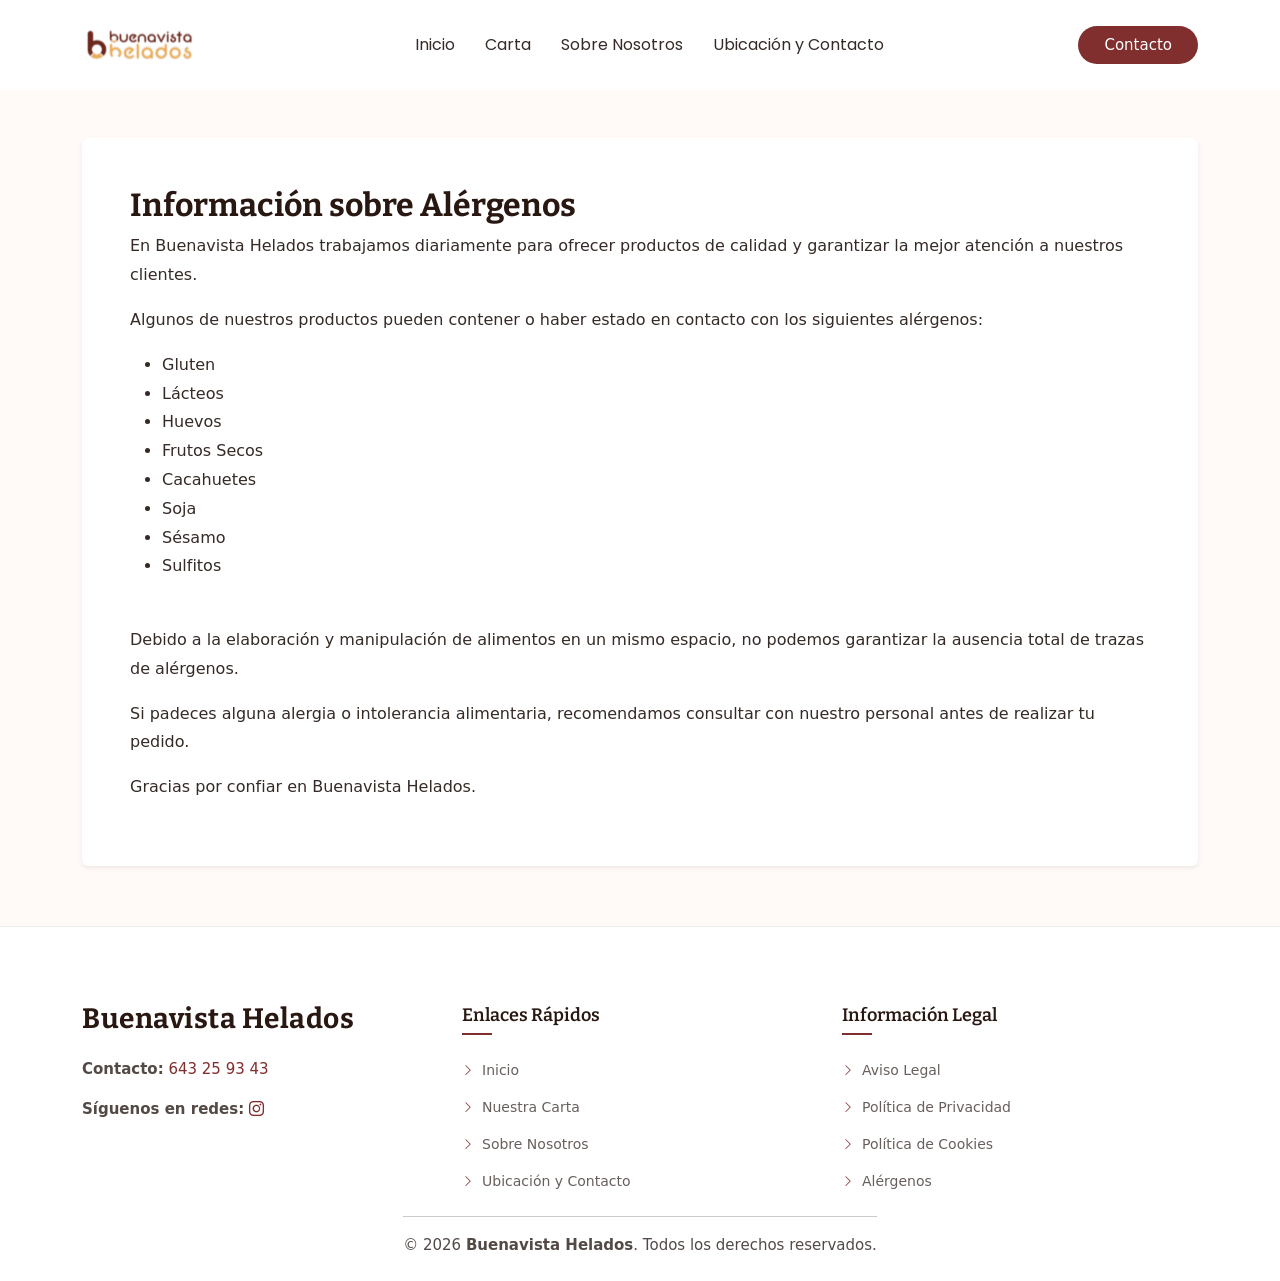
==== commit f7bfc92d: "pet friendly, avisos legales..." ====
--- a/alergenos.html
+++ b/alergenos.html
@@ -51,19 +51,29 @@
 
     <section class="section flex-grow-1 pt-5">
       <div class="container">
-        
-        <h2 style="color: var(--heading-color); font-weight: 700; margin-bottom: 30px;">Alérgenos</h2>
-        
         <div class="p-4 p-md-5 bg-white rounded shadow-sm" style="color: var(--default-color); line-height: 1.8;">
           
-          <p><strong>Parrafo grande1</strong></p>
-          <p>Parrafo1</p>
+          <h2 style="font-weight: 700;">Información sobre Alérgenos</h2>
           
-          <p><strong>Parrafo grande2</strong></p>
-          <p>Parrafo2</p>
+          <p>En Buenavista Helados trabajamos diariamente para ofrecer productos de calidad y garantizar la mejor atención a nuestros clientes.</p>
+          
+          <p>Algunos de nuestros productos pueden contener o haber estado en contacto con los siguientes alérgenos:</p>
+          <ul>
+            <li>Gluten</li>
+            <li>Lácteos</li>
+            <li>Huevos</li>
+            <li>Frutos Secos</li>
+            <li>Cacahuetes</li>
+            <li>Soja</li>
+            <li>Sésamo</li>
+            <li>Sulfitos</li>
+          </ul>
+          <br>
 
-          <p><strong>Parrafo grande3</strong></p>
-          <p>Parrafo3</p>
+          <p>Debido a la elaboración y manipulación de alimentos en un mismo espacio, no podemos garantizar la ausencia total de trazas de alérgenos.</p>
+          <p>Si padeces alguna alergia o intolerancia alimentaria, recomendamos consultar con nuestro personal antes de realizar tu pedido.</p>
+          <p>Gracias por confiar en Buenavista Helados.</p>
+
 
         </div>
       </div>
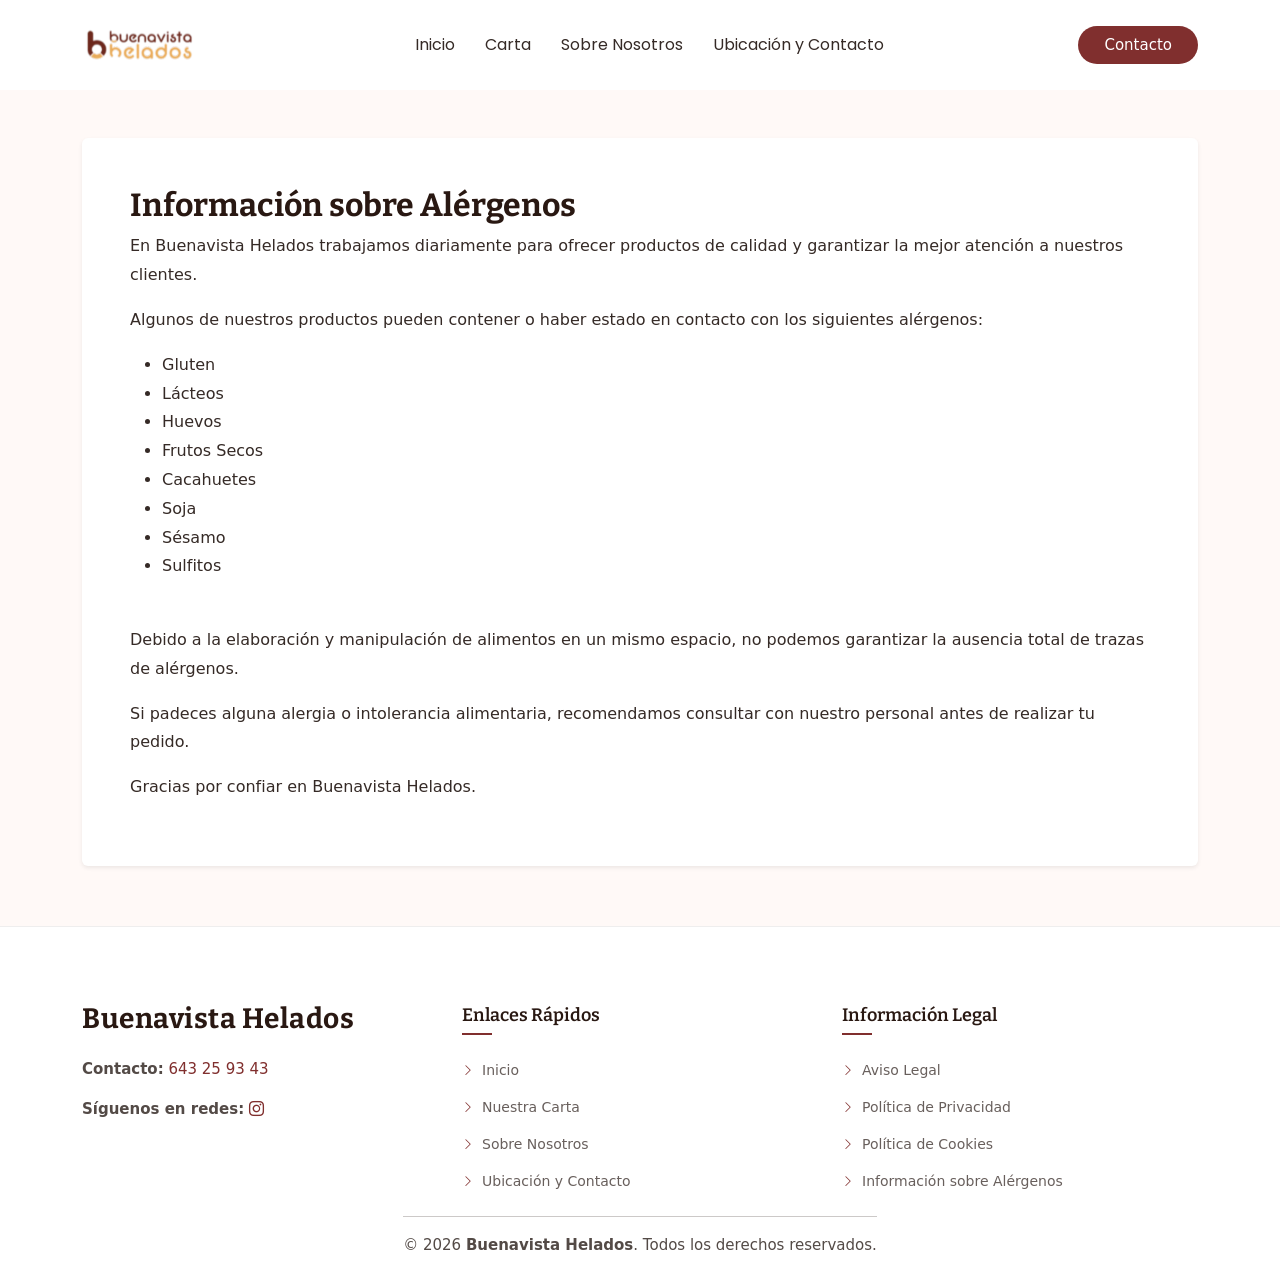
==== commit fd5302d4: "Alérgenos --> Información sobre Alérgenos" ====
--- a/alergenos.html
+++ b/alergenos.html
@@ -113,7 +113,7 @@
             <li><a href="avisoLegal.html"><i class="bi bi-chevron-right"></i> Aviso Legal</a></li>
             <li><a href="politicaPrivacidad.html"><i class="bi bi-chevron-right"></i> Política de Privacidad</a></li>
             <li><a href="politicaCookies.html"><i class="bi bi-chevron-right"></i> Política de Cookies</a></li>
-            <li><a href="alergenos.html"><i class="bi bi-chevron-right"></i> Alérgenos</a></li>
+            <li><a href="alergenos.html"><i class="bi bi-chevron-right"></i> Información sobre Alérgenos</a></li>
           </ul>
         </div>
 
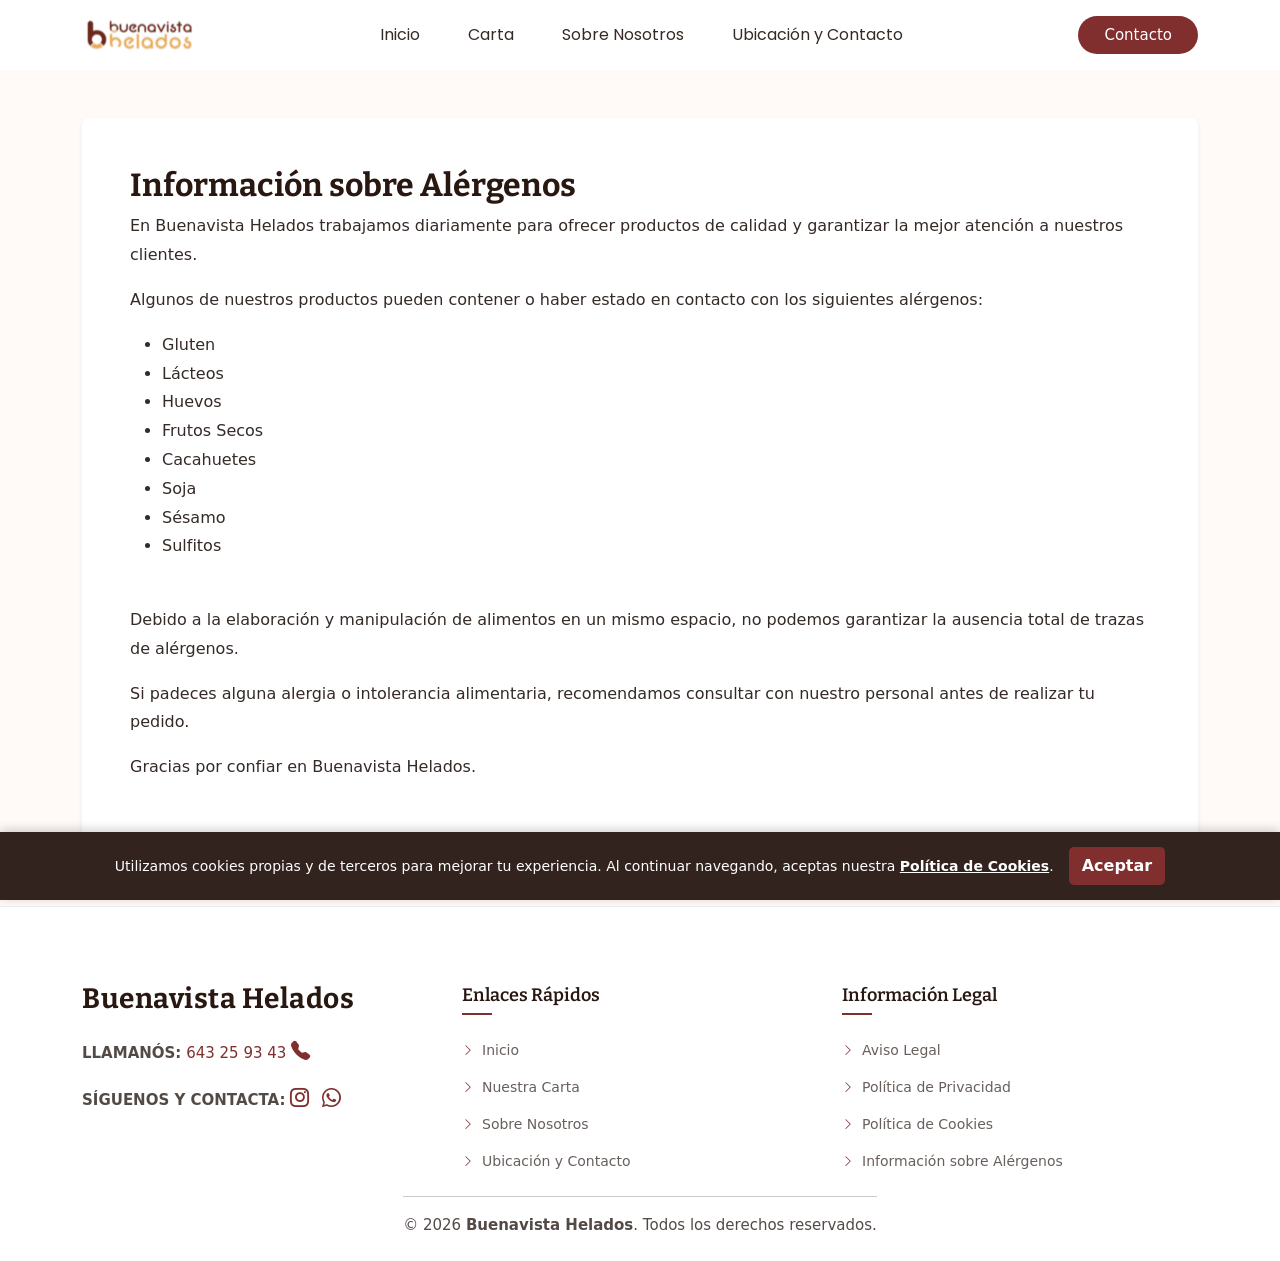
==== commit a505f98c: "Varias actualizaciones" ====
--- a/alergenos.html
+++ b/alergenos.html
@@ -90,10 +90,11 @@
             <span class="sitename">Buenavista Helados</span>
           </a>
           <div class="contact-info mt-4">
-            <p class="alineadoIzq"><strong>Contacto:</strong><a href="tel:643259343"> 643 25 93 43</a></p>
+            <p class="alineadoIzq"><strong>LLAMANÓS:</strong><a href="tel:643259343"> 643 25 93 43 <i class="bi bi-telephone-fill me-2" style="color: var(--accent-color); font-size: 1.2rem;"></i></a></p>
           </div>
-          <p class="alineadoIzq"><strong>Síguenos en redes:</strong>
-            <a href="https://www.instagram.com/buenavistahelados/"><i class="bi bi-instagram"></i></a>
+          <p class="alineadoIzq"><strong>SÍGUENOS Y CONTACTA:</strong>
+            <a href="https://www.instagram.com/buenavistahelados/" target="_blank" class="me-2"><i class="bi bi-instagram" style="font-size: 1.2rem;"></i></a>
+            <a href="https://wa.me/34643259343" target="_blank"><i class="bi bi-whatsapp" style="font-size: 1.2rem;"></i></a>
           </p>
         </div>
 
@@ -127,8 +128,14 @@
     </div>
   </footer>
 
+  <!-- Botón de WhatsApp y Scroll-Up -->
   <a href="#" id="scroll-top" class="scroll-top d-flex align-items-center justify-content-center"><i class="bi bi-arrow-up-short"></i></a>
 
+  <a href="https://wa.me/34643259343" class="whatsapp-float d-flex align-items-center justify-content-center" target="_blank">
+    <i class="bi bi-whatsapp"></i>
+  </a>
+  
+   <!-- Preloader -->
   <div id="preloader"></div>
 
   <script src="assets/vendor/bootstrap/js/bootstrap.bundle.min.js"></script>
@@ -140,6 +147,10 @@
 
   <script src="assets/js/main.js"></script>
 
+  <div id="cookie-banner" class="cookie-banner">
+    <p>Utilizamos cookies propias y de terceros para mejorar tu experiencia. Al continuar navegando, aceptas nuestra <a href="politicaCookies.html">Política de Cookies</a>.</p>
+    <button id="accept-cookies" class="btn" style="background-color: var(--accent-color); color: #fff; font-weight: bold; border-radius: 5px;">Aceptar</button>
+  </div>
 </body>
 
 </html>
--- a/assets/css/main.css
+++ b/assets/css/main.css
@@ -225,7 +225,9 @@
   .navmenu a,
   .navmenu a:focus {
     color: var(--nav-color);
-    padding: 18px 15px;
+    padding: 8px 20px;
+    margin: 0 4px;
+    border-radius: 50px;
     font-size: 16px;
     font-family: var(--nav-font);
     font-weight: 400;
@@ -244,14 +246,16 @@
     transition: 0.3s;
   }
 
-  .navmenu li:last-child a {
-    padding-right: 0;
-  }
-
-  .navmenu li:hover>a,
+ 
+
+  .navmenu li:hover>a {
+    background-color: #e8ae5c98;
+    color: #000000;
+  }
   .navmenu .active,
   .navmenu .active:focus {
-    color: var(--nav-hover-color);
+    background-color: #802f2e;
+    color: #ffffff;
   }
 
   .navmenu .dropdown ul {
@@ -346,6 +350,8 @@
   .navmenu a:focus {
     color: var(--nav-dropdown-color);
     padding: 10px 20px;
+    margin-bottom: 5px; 
+    border-radius: 8px; 
     font-family: var(--nav-font);
     font-size: 17px;
     font-weight: 500;
@@ -377,10 +383,14 @@
     color: var(--contrast-color);
   }
 
-  .navmenu a:hover,
+  .navmenu a:hover {
+    background-color: #e8ae5c98;
+    color: #000000;
+  }
   .navmenu .active,
   .navmenu .active:focus {
-    color: var(--nav-dropdown-hover-color);
+    background-color: #802f2e;
+    color: #ffffff;
   }
 
   .navmenu .active i,
@@ -944,7 +954,7 @@
   align-items: center;
   overflow: hidden;
   position: relative;
-  padding: 100px 0;
+  padding: 50px 0;
 }
 
 .hero .hero-content {
@@ -1143,6 +1153,64 @@
   50% {
     transform: translateY(-10px);
   }
+}
+
+
+/* ========================================================= */
+/* AJUSTES DE ESPACIOS EN INICIO (VERSIÓN MÓVIL)             */
+/* ========================================================= */
+@media (max-width: 991px) {
+  
+  .hero {
+    padding-top: 30px !important; 
+  }
+  
+  .hero .hero-images {
+    height: 360px !important;
+    margin-bottom: 10px !important;
+  }
+
+  .hero .hero-images .main-image {
+    height: 85% !important;
+  }
+}
+
+/* Móviles más estrechos */
+@media (max-width: 575px) {
+  .hero {
+    padding-top: 20px !important;
+  }
+  .hero .hero-images {
+    height: 320px !important; 
+  }
+}
+
+/* ========================================================= */
+/* ESTILOS UNIFICADOS PARA BOTONES DE LA CARTA               */
+/* ========================================================= */
+#bloques-tematicos .btn,
+.about .cta-buttons .btn {
+  padding: 10px 30px;
+  border-radius: 50px;
+  font-weight: 600;
+  transition: all 0.3s ease-in-out;
+  border: none;
+  background-color: #802f2e; 
+  color: #ffffff;
+}
+
+#bloques-tematicos .btn:hover,
+.about .cta-buttons .btn:hover {
+  background-color: #E8AD5C !important;
+  color: #ffffff !important;
+  transform: translateY(-3px);
+  box-shadow: 0 5px 15px rgba(0, 0, 0, 0.1);
+}
+
+#bloques-tematicos .btn:active,
+.about .cta-buttons .btn:active {
+  background-color: #802f2e !important;
+  transform: translateY(-1px);
 }
 
 /*--------------------------------------------------------------
@@ -1626,6 +1694,71 @@
   }
 }
 
+/* ========================================================= */
+/* BOTONES FLOTANTES (WHATSAPP Y SUBIR ARRIBA)               */
+/* ========================================================= */
+
+.whatsapp-float, .scroll-top {
+  display: none !important;
+}
+
+body.cookies-accepted .whatsapp-float {
+  display: flex !important;
+}
+body.cookies-accepted .scroll-top {
+  display: flex !important;
+}
+
+/* --- Botón WhatsApp --- */
+.whatsapp-float {
+  position: fixed !important;
+  width: 50px !important; 
+  height: 50px !important; 
+  bottom: 20px !important; 
+  right: 20px !important;
+  background-color: #25d366 !important;
+  color: #FFF !important;
+  border-radius: 50px !important;
+  font-size: 28px !important; 
+  box-shadow: 2px 2px 10px rgba(0,0,0,0.3) !important;
+  z-index: 999999 !important;
+  transition: all 0.3s ease !important;
+}
+
+.whatsapp-float:hover {
+  background-color: #128c7e !important;
+  transform: scale(1.1) !important;
+  color: #fff !important;
+}
+
+/* --- Botón Subir --- */
+.scroll-top {
+  position: fixed !important;
+  visibility: hidden;
+  opacity: 0;
+  right: 20px !important;
+  bottom: 85px !important; 
+  z-index: 999999 !important;
+  background-color: var(--accent-color) !important;
+  width: 50px !important;
+  height: 50px !important;
+  border-radius: 50px !important;
+  transition: all 0.4s !important;
+  color: #fff !important;
+}
+
+.scroll-top.active {
+  visibility: visible !important;
+  opacity: 1 !important;
+  bottom: 85px !important; 
+}
+
+.scroll-top:hover {
+  transform: scale(1.1) !important;
+  background-color: #E8AD5C !important;
+}
+
+
 /*--------------------------------------------------------------
 # Testimonials Section
 --------------------------------------------------------------*/
@@ -4126,4 +4259,49 @@
 
 .alineadoIzq {
     text-align: left;
-}+}
+
+.floating-pet-icon {
+  animation: floatPetLogo 3s ease-in-out infinite;
+}
+
+@keyframes floatPetLogo {
+  0% { transform: translateY(0); }
+  50% { transform: translateY(-15px); }
+  100% { transform: translateY(0); }
+}
+
+/*COOCKIES*/
+.cookie-banner {
+  position: fixed;
+  bottom: 0;
+  left: 0;
+  width: 100%;
+  background-color: rgba(41, 24, 18, 0.95); 
+  color: #ffffff;
+  padding: 15px 20px;
+  text-align: center;
+  z-index: 9999;
+  box-shadow: 0 -2px 10px rgba(0,0,0,0.2);
+  display: none; 
+  align-items: center;
+  justify-content: center;
+  gap: 15px;
+  flex-wrap: wrap;
+}
+
+.cookie-banner p {
+  margin: 0;
+  font-size: 14px;
+  font-family: var(--default-font);
+}
+
+.cookie-banner a {
+  color: #fff;
+  font-weight: 700;
+  text-decoration: underline;
+}
+
+.cookie-banner a:hover {
+  color: var(--accent-color);
+}
